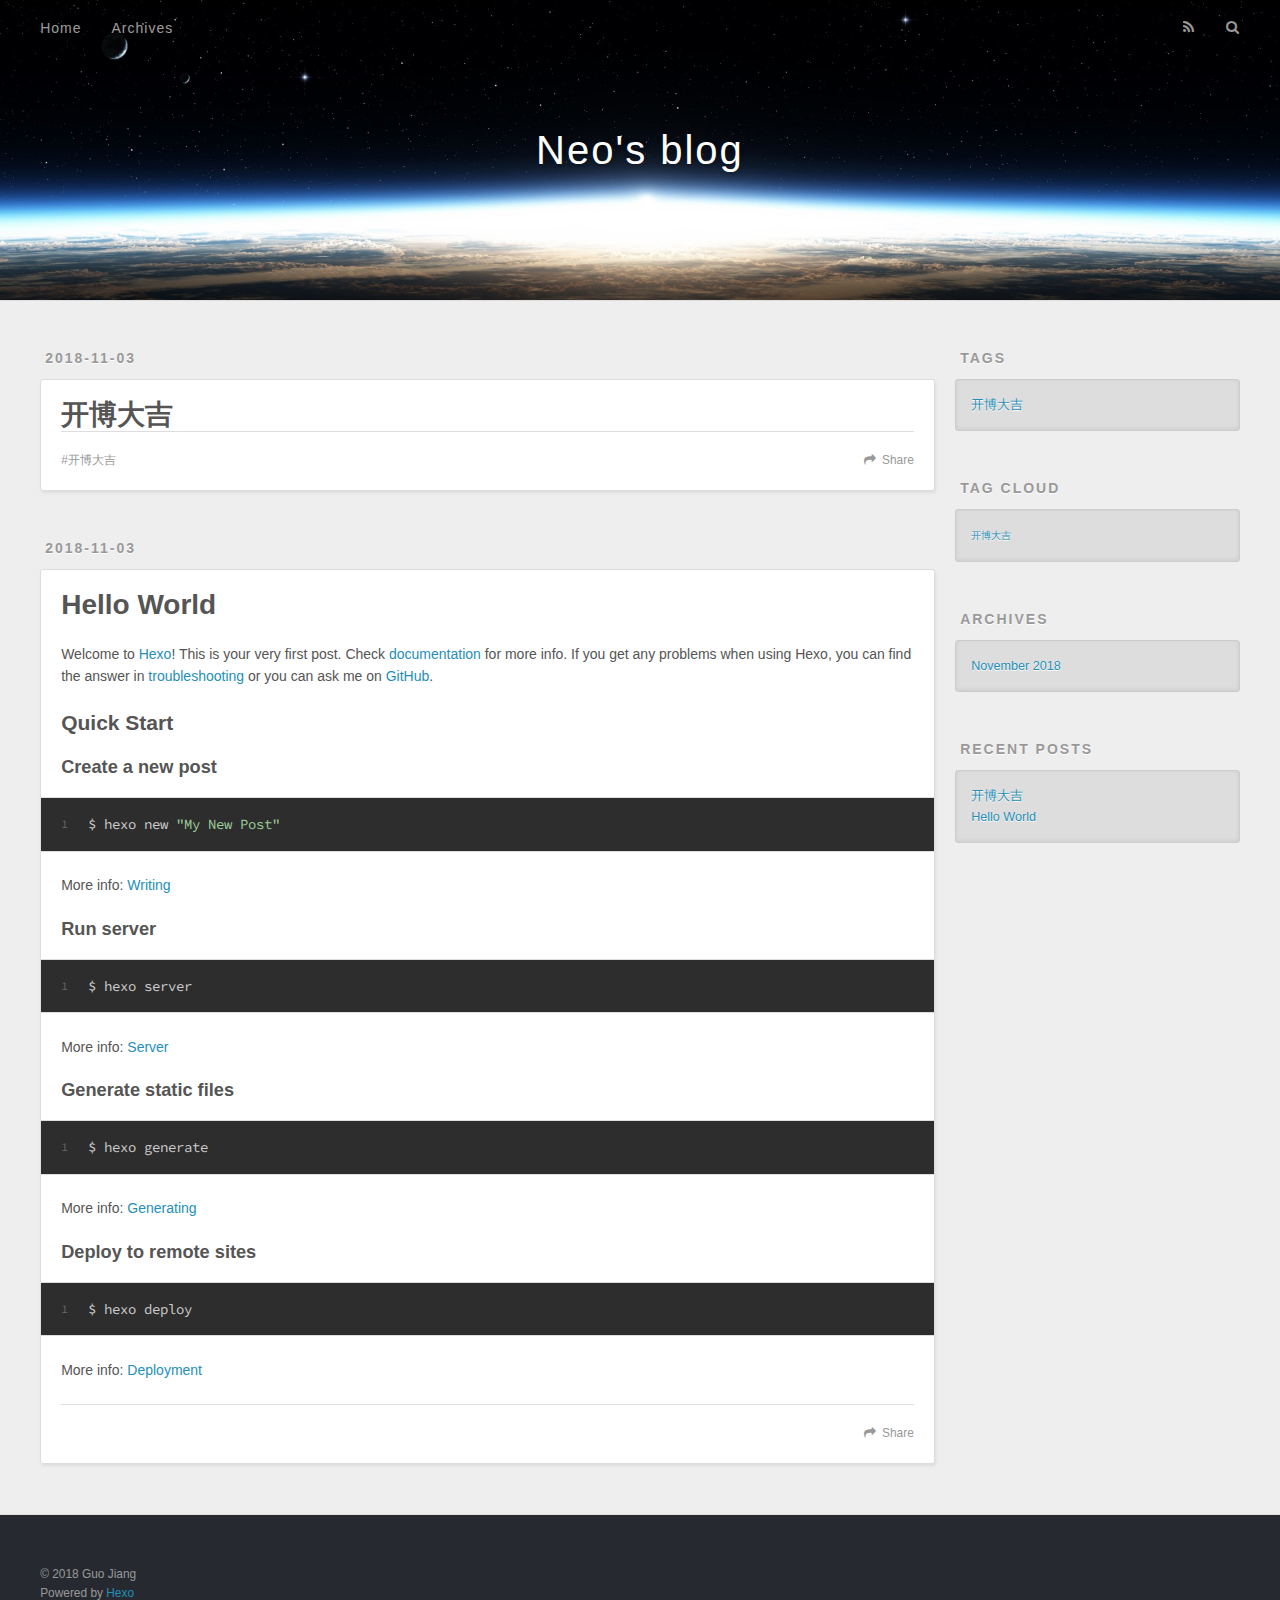
==== index.html @ f5deeed0 "Site updated: 2018-11-03 15:53:08" ====
<!DOCTYPE html>
<html>
<head><meta name="generator" content="Hexo 3.8.0">
  <meta charset="utf-8">
  

  
  <title>Neo&#39;s blog</title>
  <meta name="viewport" content="width=device-width, initial-scale=1, maximum-scale=1">
  <meta property="og:type" content="website">
<meta property="og:title" content="Neo&#39;s blog">
<meta property="og:url" content="http://yoursite.com/index.html">
<meta property="og:site_name" content="Neo&#39;s blog">
<meta property="og:locale" content="default">
<meta name="twitter:card" content="summary">
<meta name="twitter:title" content="Neo&#39;s blog">
  
    <link rel="alternate" href="/atom.xml" title="Neo&#39;s blog" type="application/atom+xml">
  
  
    <link rel="icon" href="/favicon.png">
  
  
    <link href="//fonts.googleapis.com/css?family=Source+Code+Pro" rel="stylesheet" type="text/css">
  
  <link rel="stylesheet" href="/css/style.css">
</head>
</html>
<body>
  <div id="container">
    <div id="wrap">
      <header id="header">
  <div id="banner"></div>
  <div id="header-outer" class="outer">
    <div id="header-title" class="inner">
      <h1 id="logo-wrap">
        <a href="/" id="logo">Neo&#39;s blog</a>
      </h1>
      
    </div>
    <div id="header-inner" class="inner">
      <nav id="main-nav">
        <a id="main-nav-toggle" class="nav-icon"></a>
        
          <a class="main-nav-link" href="/">Home</a>
        
          <a class="main-nav-link" href="/archives">Archives</a>
        
      </nav>
      <nav id="sub-nav">
        
          <a id="nav-rss-link" class="nav-icon" href="/atom.xml" title="RSS Feed"></a>
        
        <a id="nav-search-btn" class="nav-icon" title="Search"></a>
      </nav>
      <div id="search-form-wrap">
        <form action="//google.com/search" method="get" accept-charset="UTF-8" class="search-form"><input type="search" name="q" class="search-form-input" placeholder="Search"><button type="submit" class="search-form-submit">&#xF002;</button><input type="hidden" name="sitesearch" value="http://yoursite.com"></form>
      </div>
    </div>
  </div>
</header>
      <div class="outer">
        <section id="main">
  
    <article id="post-开博大吉" class="article article-type-post" itemscope="" itemprop="blogPost">
  <div class="article-meta">
    <a href="/2018/11/03/开博大吉/" class="article-date">
  <time datetime="2018-11-03T07:46:01.000Z" itemprop="datePublished">2018-11-03</time>
</a>
    
  </div>
  <div class="article-inner">
    
    
      <header class="article-header">
        
  
    <h1 itemprop="name">
      <a class="article-title" href="/2018/11/03/开博大吉/">开博大吉</a>
    </h1>
  

      </header>
    
    <div class="article-entry" itemprop="articleBody">
      
        
      
    </div>
    <footer class="article-footer">
      <a data-url="http://yoursite.com/2018/11/03/开博大吉/" data-id="cjo15hr7j0001esnno8ao5j97" class="article-share-link">Share</a>
      
      
  <ul class="article-tag-list"><li class="article-tag-list-item"><a class="article-tag-list-link" href="/tags/开博大吉/">开博大吉</a></li></ul>

    </footer>
  </div>
  
</article>


  
    <article id="post-hello-world" class="article article-type-post" itemscope="" itemprop="blogPost">
  <div class="article-meta">
    <a href="/2018/11/03/hello-world/" class="article-date">
  <time datetime="2018-11-03T07:38:07.482Z" itemprop="datePublished">2018-11-03</time>
</a>
    
  </div>
  <div class="article-inner">
    
    
      <header class="article-header">
        
  
    <h1 itemprop="name">
      <a class="article-title" href="/2018/11/03/hello-world/">Hello World</a>
    </h1>
  

      </header>
    
    <div class="article-entry" itemprop="articleBody">
      
        <p>Welcome to <a href="https://hexo.io/" target="_blank" rel="noopener">Hexo</a>! This is your very first post. Check <a href="https://hexo.io/docs/" target="_blank" rel="noopener">documentation</a> for more info. If you get any problems when using Hexo, you can find the answer in <a href="https://hexo.io/docs/troubleshooting.html" target="_blank" rel="noopener">troubleshooting</a> or you can ask me on <a href="https://github.com/hexojs/hexo/issues" target="_blank" rel="noopener">GitHub</a>.</p>
<h2 id="Quick-Start"><a href="#Quick-Start" class="headerlink" title="Quick Start"></a>Quick Start</h2><h3 id="Create-a-new-post"><a href="#Create-a-new-post" class="headerlink" title="Create a new post"></a>Create a new post</h3><figure class="highlight bash"><table><tr><td class="gutter"><pre><span class="line">1</span><br></pre></td><td class="code"><pre><span class="line">$ hexo new <span class="string">"My New Post"</span></span><br></pre></td></tr></table></figure>
<p>More info: <a href="https://hexo.io/docs/writing.html" target="_blank" rel="noopener">Writing</a></p>
<h3 id="Run-server"><a href="#Run-server" class="headerlink" title="Run server"></a>Run server</h3><figure class="highlight bash"><table><tr><td class="gutter"><pre><span class="line">1</span><br></pre></td><td class="code"><pre><span class="line">$ hexo server</span><br></pre></td></tr></table></figure>
<p>More info: <a href="https://hexo.io/docs/server.html" target="_blank" rel="noopener">Server</a></p>
<h3 id="Generate-static-files"><a href="#Generate-static-files" class="headerlink" title="Generate static files"></a>Generate static files</h3><figure class="highlight bash"><table><tr><td class="gutter"><pre><span class="line">1</span><br></pre></td><td class="code"><pre><span class="line">$ hexo generate</span><br></pre></td></tr></table></figure>
<p>More info: <a href="https://hexo.io/docs/generating.html" target="_blank" rel="noopener">Generating</a></p>
<h3 id="Deploy-to-remote-sites"><a href="#Deploy-to-remote-sites" class="headerlink" title="Deploy to remote sites"></a>Deploy to remote sites</h3><figure class="highlight bash"><table><tr><td class="gutter"><pre><span class="line">1</span><br></pre></td><td class="code"><pre><span class="line">$ hexo deploy</span><br></pre></td></tr></table></figure>
<p>More info: <a href="https://hexo.io/docs/deployment.html" target="_blank" rel="noopener">Deployment</a></p>

      
    </div>
    <footer class="article-footer">
      <a data-url="http://yoursite.com/2018/11/03/hello-world/" data-id="cjo15hr740000esnnyjgj2o85" class="article-share-link">Share</a>
      
      
    </footer>
  </div>
  
</article>


  


</section>
        
          <aside id="sidebar">
  
    

  
    
  <div class="widget-wrap">
    <h3 class="widget-title">Tags</h3>
    <div class="widget">
      <ul class="tag-list"><li class="tag-list-item"><a class="tag-list-link" href="/tags/开博大吉/">开博大吉</a></li></ul>
    </div>
  </div>


  
    
  <div class="widget-wrap">
    <h3 class="widget-title">Tag Cloud</h3>
    <div class="widget tagcloud">
      <a href="/tags/开博大吉/" style="font-size: 10px;">开博大吉</a>
    </div>
  </div>

  
    
  <div class="widget-wrap">
    <h3 class="widget-title">Archives</h3>
    <div class="widget">
      <ul class="archive-list"><li class="archive-list-item"><a class="archive-list-link" href="/archives/2018/11/">November 2018</a></li></ul>
    </div>
  </div>


  
    
  <div class="widget-wrap">
    <h3 class="widget-title">Recent Posts</h3>
    <div class="widget">
      <ul>
        
          <li>
            <a href="/2018/11/03/开博大吉/">开博大吉</a>
          </li>
        
          <li>
            <a href="/2018/11/03/hello-world/">Hello World</a>
          </li>
        
      </ul>
    </div>
  </div>

  
</aside>
        
      </div>
      <footer id="footer">
  
  <div class="outer">
    <div id="footer-info" class="inner">
      &copy; 2018 Guo Jiang<br>
      Powered by <a href="http://hexo.io/" target="_blank">Hexo</a>
    </div>
  </div>
</footer>
    </div>
    <nav id="mobile-nav">
  
    <a href="/" class="mobile-nav-link">Home</a>
  
    <a href="/archives" class="mobile-nav-link">Archives</a>
  
</nav>
    

<script src="//ajax.googleapis.com/ajax/libs/jquery/2.0.3/jquery.min.js"></script>


  <link rel="stylesheet" href="/fancybox/jquery.fancybox.css">
  <script src="/fancybox/jquery.fancybox.pack.js"></script>


<script src="/js/script.js"></script>



  </div>
</body>
</html>
---- css/style.css ----
body {
  width: 100%;
}
body:before,
body:after {
  content: "";
  display: table;
}
body:after {
  clear: both;
}
html,
body,
div,
span,
applet,
object,
iframe,
h1,
h2,
h3,
h4,
h5,
h6,
p,
blockquote,
pre,
a,
abbr,
acronym,
address,
big,
cite,
code,
del,
dfn,
em,
img,
ins,
kbd,
q,
s,
samp,
small,
strike,
strong,
sub,
sup,
tt,
var,
dl,
dt,
dd,
ol,
ul,
li,
fieldset,
form,
label,
legend,
table,
caption,
tbody,
tfoot,
thead,
tr,
th,
td {
  margin: 0;
  padding: 0;
  border: 0;
  outline: 0;
  font-weight: inherit;
  font-style: inherit;
  font-family: inherit;
  font-size: 100%;
  vertical-align: baseline;
}
body {
  line-height: 1;
  color: #000;
  background: #fff;
}
ol,
ul {
  list-style: none;
}
table {
  border-collapse: separate;
  border-spacing: 0;
  vertical-align: middle;
}
caption,
th,
td {
  text-align: left;
  font-weight: normal;
  vertical-align: middle;
}
a img {
  border: none;
}
input,
button {
  margin: 0;
  padding: 0;
}
input::-moz-focus-inner,
button::-moz-focus-inner {
  border: 0;
  padding: 0;
}
@font-face {
  font-family: FontAwesome;
  font-style: normal;
  font-weight: normal;
  src: url("fonts/fontawesome-webfont.eot?v=#4.0.3");
  src: url("fonts/fontawesome-webfont.eot?#iefix&v=#4.0.3") format("embedded-opentype"), url("fonts/fontawesome-webfont.woff?v=#4.0.3") format("woff"), url("fonts/fontawesome-webfont.ttf?v=#4.0.3") format("truetype"), url("fonts/fontawesome-webfont.svg#fontawesomeregular?v=#4.0.3") format("svg");
}
html,
body,
#container {
  height: 100%;
}
body {
  background: #eee;
  font: 14px -apple-system, BlinkMacSystemFont, "Segoe UI", "Roboto", "Oxygen", "Ubuntu", "Cantarell", "Fira Sans", "Droid Sans", "Helvetica Neue", sans-serif;
  -webkit-text-size-adjust: 100%;
}
.outer {
  max-width: 1220px;
  margin: 0 auto;
  padding: 0 20px;
}
.outer:before,
.outer:after {
  content: "";
  display: table;
}
.outer:after {
  clear: both;
}
.inner {
  display: inline;
  float: left;
  width: 98.33333333333333%;
  margin: 0 0.833333333333333%;
}
.left,
.alignleft {
  float: left;
}
.right,
.alignright {
  float: right;
}
.clear {
  clear: both;
}
#container {
  position: relative;
}
.mobile-nav-on {
  overflow: hidden;
}
#wrap {
  height: 100%;
  width: 100%;
  position: absolute;
  top: 0;
  left: 0;
  -webkit-transition: 0.2s ease-out;
  -moz-transition: 0.2s ease-out;
  -ms-transition: 0.2s ease-out;
  transition: 0.2s ease-out;
  z-index: 1;
  background: #eee;
}
.mobile-nav-on #wrap {
  left: 280px;
}
@media screen and (min-width: 768px) {
  #main {
    display: inline;
    float: left;
    width: 73.33333333333333%;
    margin: 0 0.833333333333333%;
  }
}
.article-date,
.article-category-link,
.archive-year,
.widget-title {
  text-decoration: none;
  text-transform: uppercase;
  letter-spacing: 2px;
  color: #999;
  margin-bottom: 1em;
  margin-left: 5px;
  line-height: 1em;
  text-shadow: 0 1px #fff;
  font-weight: bold;
}
.article-inner,
.archive-article-inner {
  background: #fff;
  -webkit-box-shadow: 1px 2px 3px #ddd;
  box-shadow: 1px 2px 3px #ddd;
  border: 1px solid #ddd;
  border-radius: 3px;
}
.article-entry h1,
.widget h1 {
  font-size: 2em;
}
.article-entry h2,
.widget h2 {
  font-size: 1.5em;
}
.article-entry h3,
.widget h3 {
  font-size: 1.3em;
}
.article-entry h4,
.widget h4 {
  font-size: 1.2em;
}
.article-entry h5,
.widget h5 {
  font-size: 1em;
}
.article-entry h6,
.widget h6 {
  font-size: 1em;
  color: #999;
}
.article-entry hr,
.widget hr {
  border: 1px dashed #ddd;
}
.article-entry strong,
.widget strong {
  font-weight: bold;
}
.article-entry em,
.widget em,
.article-entry cite,
.widget cite {
  font-style: italic;
}
.article-entry sup,
.widget sup,
.article-entry sub,
.widget sub {
  font-size: 0.75em;
  line-height: 0;
  position: relative;
  vertical-align: baseline;
}
.article-entry sup,
.widget sup {
  top: -0.5em;
}
.article-entry sub,
.widget sub {
  bottom: -0.2em;
}
.article-entry small,
.widget small {
  font-size: 0.85em;
}
.article-entry acronym,
.widget acronym,
.article-entry abbr,
.widget abbr {
  border-bottom: 1px dotted;
}
.article-entry ul,
.widget ul,
.article-entry ol,
.widget ol,
.article-entry dl,
.widget dl {
  margin: 0 20px;
  line-height: 1.6em;
}
.article-entry ul ul,
.widget ul ul,
.article-entry ol ul,
.widget ol ul,
.article-entry ul ol,
.widget ul ol,
.article-entry ol ol,
.widget ol ol {
  margin-top: 0;
  margin-bottom: 0;
}
.article-entry ul,
.widget ul {
  list-style: disc;
}
.article-entry ol,
.widget ol {
  list-style: decimal;
}
.article-entry dt,
.widget dt {
  font-weight: bold;
}
#header {
  height: 300px;
  position: relative;
  border-bottom: 1px solid #ddd;
}
#header:before,
#header:after {
  content: "";
  position: absolute;
  left: 0;
  right: 0;
  height: 40px;
}
#header:before {
  top: 0;
  background: -webkit-linear-gradient(rgba(0,0,0,0.2), transparent);
  background: -moz-linear-gradient(rgba(0,0,0,0.2), transparent);
  background: -ms-linear-gradient(rgba(0,0,0,0.2), transparent);
  background: linear-gradient(rgba(0,0,0,0.2), transparent);
}
#header:after {
  bottom: 0;
  background: -webkit-linear-gradient(transparent, rgba(0,0,0,0.2));
  background: -moz-linear-gradient(transparent, rgba(0,0,0,0.2));
  background: -ms-linear-gradient(transparent, rgba(0,0,0,0.2));
  background: linear-gradient(transparent, rgba(0,0,0,0.2));
}
#header-outer {
  height: 100%;
  position: relative;
}
#header-inner {
  position: relative;
  overflow: hidden;
}
#banner {
  position: absolute;
  top: 0;
  left: 0;
  width: 100%;
  height: 100%;
  background: url("images/banner.jpg") center #000;
  -webkit-background-size: cover;
  -moz-background-size: cover;
  background-size: cover;
  z-index: -1;
}
#header-title {
  text-align: center;
  height: 40px;
  position: absolute;
  top: 50%;
  left: 0;
  margin-top: -20px;
}
#logo,
#subtitle {
  text-decoration: none;
  color: #fff;
  font-weight: 300;
  text-shadow: 0 1px 4px rgba(0,0,0,0.3);
}
#logo {
  font-size: 40px;
  line-height: 40px;
  letter-spacing: 2px;
}
#subtitle {
  font-size: 16px;
  line-height: 16px;
  letter-spacing: 1px;
}
#subtitle-wrap {
  margin-top: 16px;
}
#main-nav {
  float: left;
  margin-left: -15px;
}
.nav-icon,
.main-nav-link {
  float: left;
  color: #fff;
  opacity: 0.6;
  text-decoration: none;
  text-shadow: 0 1px rgba(0,0,0,0.2);
  -webkit-transition: opacity 0.2s;
  -moz-transition: opacity 0.2s;
  -ms-transition: opacity 0.2s;
  transition: opacity 0.2s;
  display: block;
  padding: 20px 15px;
}
.nav-icon:hover,
.main-nav-link:hover {
  opacity: 1;
}
.nav-icon {
  font-family: FontAwesome;
  text-align: center;
  font-size: 14px;
  width: 14px;
  height: 14px;
  padding: 20px 15px;
  position: relative;
  cursor: pointer;
}
.main-nav-link {
  font-weight: 300;
  letter-spacing: 1px;
}
@media screen and (max-width: 479px) {
  .main-nav-link {
    display: none;
  }
}
#main-nav-toggle {
  display: none;
}
#main-nav-toggle:before {
  content: "\f0c9";
}
@media screen and (max-width: 479px) {
  #main-nav-toggle {
    display: block;
  }
}
#sub-nav {
  float: right;
  margin-right: -15px;
}
#nav-rss-link:before {
  content: "\f09e";
}
#nav-search-btn:before {
  content: "\f002";
}
#search-form-wrap {
  position: absolute;
  top: 15px;
  width: 150px;
  height: 30px;
  right: -150px;
  opacity: 0;
  -webkit-transition: 0.2s ease-out;
  -moz-transition: 0.2s ease-out;
  -ms-transition: 0.2s ease-out;
  transition: 0.2s ease-out;
}
#search-form-wrap.on {
  opacity: 1;
  right: 0;
}
@media screen and (max-width: 479px) {
  #search-form-wrap {
    width: 100%;
    right: -100%;
  }
}
.search-form {
  position: absolute;
  top: 0;
  left: 0;
  right: 0;
  background: #fff;
  padding: 5px 15px;
  border-radius: 15px;
  -webkit-box-shadow: 0 0 10px rgba(0,0,0,0.3);
  box-shadow: 0 0 10px rgba(0,0,0,0.3);
}
.search-form-input {
  border: none;
  background: none;
  color: #555;
  width: 100%;
  font: 13px -apple-system, BlinkMacSystemFont, "Segoe UI", "Roboto", "Oxygen", "Ubuntu", "Cantarell", "Fira Sans", "Droid Sans", "Helvetica Neue", sans-serif;
  outline: none;
}
.search-form-input::-webkit-search-results-decoration,
.search-form-input::-webkit-search-cancel-button {
  -webkit-appearance: none;
}
.search-form-submit {
  position: absolute;
  top: 50%;
  right: 10px;
  margin-top: -7px;
  font: 13px FontAwesome;
  border: none;
  background: none;
  color: #bbb;
  cursor: pointer;
}
.search-form-submit:hover,
.search-form-submit:focus {
  color: #777;
}
.article {
  margin: 50px 0;
}
.article-inner {
  overflow: hidden;
}
.article-meta:before,
.article-meta:after {
  content: "";
  display: table;
}
.article-meta:after {
  clear: both;
}
.article-date {
  float: left;
}
.article-category {
  float: left;
  line-height: 1em;
  color: #ccc;
  text-shadow: 0 1px #fff;
  margin-left: 8px;
}
.article-category:before {
  content: "\2022";
}
.article-category-link {
  margin: 0 12px 1em;
}
.article-header {
  padding: 20px 20px 0;
}
.article-title {
  text-decoration: none;
  font-size: 2em;
  font-weight: bold;
  color: #555;
  line-height: 1.1em;
  -webkit-transition: color 0.2s;
  -moz-transition: color 0.2s;
  -ms-transition: color 0.2s;
  transition: color 0.2s;
}
a.article-title:hover {
  color: #258fb8;
}
.article-entry {
  color: #555;
  padding: 0 20px;
}
.article-entry:before,
.article-entry:after {
  content: "";
  display: table;
}
.article-entry:after {
  clear: both;
}
.article-entry p,
.article-entry table {
  line-height: 1.6em;
  margin: 1.6em 0;
}
.article-entry h1,
.article-entry h2,
.article-entry h3,
.article-entry h4,
.article-entry h5,
.article-entry h6 {
  font-weight: bold;
}
.article-entry h1,
.article-entry h2,
.article-entry h3,
.article-entry h4,
.article-entry h5,
.article-entry h6 {
  line-height: 1.1em;
  margin: 1.1em 0;
}
.article-entry a {
  color: #258fb8;
  text-decoration: none;
}
.article-entry a:hover {
  text-decoration: underline;
}
.article-entry ul,
.article-entry ol,
.article-entry dl {
  margin-top: 1.6em;
  margin-bottom: 1.6em;
}
.article-entry img,
.article-entry video {
  max-width: 100%;
  height: auto;
  display: block;
  margin: auto;
}
.article-entry iframe {
  border: none;
}
.article-entry table {
  width: 100%;
  border-collapse: collapse;
  border-spacing: 0;
}
.article-entry th {
  font-weight: bold;
  border-bottom: 3px solid #ddd;
  padding-bottom: 0.5em;
}
.article-entry td {
  border-bottom: 1px solid #ddd;
  padding: 10px 0;
}
.article-entry blockquote {
  font-family: Georgia, "Times New Roman", serif;
  font-size: 1.4em;
  margin: 1.6em 20px;
  text-align: center;
}
.article-entry blockquote footer {
  font-size: 14px;
  margin: 1.6em 0;
  font-family: -apple-system, BlinkMacSystemFont, "Segoe UI", "Roboto", "Oxygen", "Ubuntu", "Cantarell", "Fira Sans", "Droid Sans", "Helvetica Neue", sans-serif;
}
.article-entry blockquote footer cite:before {
  content: "—";
  padding: 0 0.5em;
}
.article-entry .pullquote {
  text-align: left;
  width: 45%;
  margin: 0;
}
.article-entry .pullquote.left {
  margin-left: 0.5em;
  margin-right: 1em;
}
.article-entry .pullquote.right {
  margin-right: 0.5em;
  margin-left: 1em;
}
.article-entry .caption {
  color: #999;
  display: block;
  font-size: 0.9em;
  margin-top: 0.5em;
  position: relative;
  text-align: center;
}
.article-entry .video-container {
  position: relative;
  padding-top: 56.25%;
  height: 0;
  overflow: hidden;
}
.article-entry .video-container iframe,
.article-entry .video-container object,
.article-entry .video-container embed {
  position: absolute;
  top: 0;
  left: 0;
  width: 100%;
  height: 100%;
  margin-top: 0;
}
.article-more-link a {
  display: inline-block;
  line-height: 1em;
  padding: 6px 15px;
  border-radius: 15px;
  background: #eee;
  color: #999;
  text-shadow: 0 1px #fff;
  text-decoration: none;
}
.article-more-link a:hover {
  background: #258fb8;
  color: #fff;
  text-decoration: none;
  text-shadow: 0 1px #1e7293;
}
.article-footer {
  font-size: 0.85em;
  line-height: 1.6em;
  border-top: 1px solid #ddd;
  padding-top: 1.6em;
  margin: 0 20px 20px;
}
.article-footer:before,
.article-footer:after {
  content: "";
  display: table;
}
.article-footer:after {
  clear: both;
}
.article-footer a {
  color: #999;
  text-decoration: none;
}
.article-footer a:hover {
  color: #555;
}
.article-tag-list-item {
  float: left;
  margin-right: 10px;
}
.article-tag-list-link:before {
  content: "#";
}
.article-comment-link {
  float: right;
}
.article-comment-link:before {
  content: "\f075";
  font-family: FontAwesome;
  padding-right: 8px;
}
.article-share-link {
  cursor: pointer;
  float: right;
  margin-left: 20px;
}
.article-share-link:before {
  content: "\f064";
  font-family: FontAwesome;
  padding-right: 6px;
}
#article-nav {
  position: relative;
}
#article-nav:before,
#article-nav:after {
  content: "";
  display: table;
}
#article-nav:after {
  clear: both;
}
@media screen and (min-width: 768px) {
  #article-nav {
    margin: 50px 0;
  }
  #article-nav:before {
    width: 8px;
    height: 8px;
    position: absolute;
    top: 50%;
    left: 50%;
    margin-top: -4px;
    margin-left: -4px;
    content: "";
    border-radius: 50%;
    background: #ddd;
    -webkit-box-shadow: 0 1px 2px #fff;
    box-shadow: 0 1px 2px #fff;
  }
}
.article-nav-link-wrap {
  text-decoration: none;
  text-shadow: 0 1px #fff;
  color: #999;
  -webkit-box-sizing: border-box;
  -moz-box-sizing: border-box;
  box-sizing: border-box;
  margin-top: 50px;
  text-align: center;
  display: block;
}
.article-nav-link-wrap:hover {
  color: #555;
}
@media screen and (min-width: 768px) {
  .article-nav-link-wrap {
    width: 50%;
    margin-top: 0;
  }
}
@media screen and (min-width: 768px) {
  #article-nav-newer {
    float: left;
    text-align: right;
    padding-right: 20px;
  }
}
@media screen and (min-width: 768px) {
  #article-nav-older {
    float: right;
    text-align: left;
    padding-left: 20px;
  }
}
.article-nav-caption {
  text-transform: uppercase;
  letter-spacing: 2px;
  color: #ddd;
  line-height: 1em;
  font-weight: bold;
}
#article-nav-newer .article-nav-caption {
  margin-right: -2px;
}
.article-nav-title {
  font-size: 0.85em;
  line-height: 1.6em;
  margin-top: 0.5em;
}
.article-share-box {
  position: absolute;
  display: none;
  background: #fff;
  -webkit-box-shadow: 1px 2px 10px rgba(0,0,0,0.2);
  box-shadow: 1px 2px 10px rgba(0,0,0,0.2);
  border-radius: 3px;
  margin-left: -145px;
  overflow: hidden;
  z-index: 1;
}
.article-share-box.on {
  display: block;
}
.article-share-input {
  width: 100%;
  background: none;
  -webkit-box-sizing: border-box;
  -moz-box-sizing: border-box;
  box-sizing: border-box;
  font: 14px -apple-system, BlinkMacSystemFont, "Segoe UI", "Roboto", "Oxygen", "Ubuntu", "Cantarell", "Fira Sans", "Droid Sans", "Helvetica Neue", sans-serif;
  padding: 0 15px;
  color: #555;
  outline: none;
  border: 1px solid #ddd;
  border-radius: 3px 3px 0 0;
  height: 36px;
  line-height: 36px;
}
.article-share-links {
  background: #eee;
}
.article-share-links:before,
.article-share-links:after {
  content: "";
  display: table;
}
.article-share-links:after {
  clear: both;
}
.article-share-twitter,
.article-share-facebook,
.article-share-pinterest,
.article-share-google {
  width: 50px;
  height: 36px;
  display: block;
  float: left;
  position: relative;
  color: #999;
  text-shadow: 0 1px #fff;
}
.article-share-twitter:before,
.article-share-facebook:before,
.article-share-pinterest:before,
.article-share-google:before {
  font-size: 20px;
  font-family: FontAwesome;
  width: 20px;
  height: 20px;
  position: absolute;
  top: 50%;
  left: 50%;
  margin-top: -10px;
  margin-left: -10px;
  text-align: center;
}
.article-share-twitter:hover,
.article-share-facebook:hover,
.article-share-pinterest:hover,
.article-share-google:hover {
  color: #fff;
}
.article-share-twitter:before {
  content: "\f099";
}
.article-share-twitter:hover {
  background: #00aced;
  text-shadow: 0 1px #008abe;
}
.article-share-facebook:before {
  content: "\f09a";
}
.article-share-facebook:hover {
  background: #3b5998;
  text-shadow: 0 1px #2f477a;
}
.article-share-pinterest:before {
  content: "\f0d2";
}
.article-share-pinterest:hover {
  background: #cb2027;
  text-shadow: 0 1px #a21a1f;
}
.article-share-google:before {
  content: "\f0d5";
}
.article-share-google:hover {
  background: #dd4b39;
  text-shadow: 0 1px #be3221;
}
.article-gallery {
  background: #000;
  position: relative;
}
.article-gallery-photos {
  position: relative;
  overflow: hidden;
}
.article-gallery-img {
  display: none;
  max-width: 100%;
}
.article-gallery-img:first-child {
  display: block;
}
.article-gallery-img.loaded {
  position: absolute;
  display: block;
}
.article-gallery-img img {
  display: block;
  max-width: 100%;
  margin: 0 auto;
}
#comments {
  background: #fff;
  -webkit-box-shadow: 1px 2px 3px #ddd;
  box-shadow: 1px 2px 3px #ddd;
  padding: 20px;
  border: 1px solid #ddd;
  border-radius: 3px;
  margin: 50px 0;
}
#comments a {
  color: #258fb8;
}
.archives-wrap {
  margin: 50px 0;
}
.archives:before,
.archives:after {
  content: "";
  display: table;
}
.archives:after {
  clear: both;
}
.archive-year-wrap {
  margin-bottom: 1em;
}
.archives {
  -webkit-column-gap: 10px;
  -moz-column-gap: 10px;
  column-gap: 10px;
}
@media screen and (min-width: 480px) and (max-width: 767px) {
  .archives {
    -webkit-column-count: 2;
    -moz-column-count: 2;
    column-count: 2;
  }
}
@media screen and (min-width: 768px) {
  .archives {
    -webkit-column-count: 3;
    -moz-column-count: 3;
    column-count: 3;
  }
}
.archive-article {
  -webkit-column-break-inside: avoid;
  page-break-inside: avoid;
  overflow: hidden;
  break-inside: avoid-column;
}
.archive-article-inner {
  padding: 10px;
  margin-bottom: 15px;
}
.archive-article-title {
  text-decoration: none;
  font-weight: bold;
  color: #555;
  -webkit-transition: color 0.2s;
  -moz-transition: color 0.2s;
  -ms-transition: color 0.2s;
  transition: color 0.2s;
  line-height: 1.6em;
}
.archive-article-title:hover {
  color: #258fb8;
}
.archive-article-footer {
  margin-top: 1em;
}
.archive-article-date {
  color: #999;
  text-decoration: none;
  font-size: 0.85em;
  line-height: 1em;
  margin-bottom: 0.5em;
  display: block;
}
#page-nav {
  margin: 50px auto;
  background: #fff;
  -webkit-box-shadow: 1px 2px 3px #ddd;
  box-shadow: 1px 2px 3px #ddd;
  border: 1px solid #ddd;
  border-radius: 3px;
  text-align: center;
  color: #999;
  overflow: hidden;
}
#page-nav:before,
#page-nav:after {
  content: "";
  display: table;
}
#page-nav:after {
  clear: both;
}
#page-nav a,
#page-nav span {
  padding: 10px 20px;
  line-height: 1;
  height: 2ex;
}
#page-nav a {
  color: #999;
  text-decoration: none;
}
#page-nav a:hover {
  background: #999;
  color: #fff;
}
#page-nav .prev {
  float: left;
}
#page-nav .next {
  float: right;
}
#page-nav .page-number {
  display: inline-block;
}
@media screen and (max-width: 479px) {
  #page-nav .page-number {
    display: none;
  }
}
#page-nav .current {
  color: #555;
  font-weight: bold;
}
#page-nav .space {
  color: #ddd;
}
#footer {
  background: #262a30;
  padding: 50px 0;
  border-top: 1px solid #ddd;
  color: #999;
}
#footer a {
  color: #258fb8;
  text-decoration: none;
}
#footer a:hover {
  text-decoration: underline;
}
#footer-info {
  line-height: 1.6em;
  font-size: 0.85em;
}
.article-entry pre,
.article-entry .highlight {
  background: #2d2d2d;
  margin: 0 -20px;
  padding: 15px 20px;
  border-style: solid;
  border-color: #ddd;
  border-width: 1px 0;
  overflow: auto;
  color: #ccc;
  line-height: 22.400000000000002px;
}
.article-entry .highlight .gutter pre,
.article-entry .gist .gist-file .gist-data .line-numbers {
  color: #666;
  font-size: 0.85em;
}
.article-entry pre,
.article-entry code {
  font-family: "Source Code Pro", Consolas, Monaco, Menlo, Consolas, monospace;
}
.article-entry code {
  background: #eee;
  text-shadow: 0 1px #fff;
  padding: 0 0.3em;
}
.article-entry pre code {
  background: none;
  text-shadow: none;
  padding: 0;
}
.article-entry .highlight pre {
  border: none;
  margin: 0;
  padding: 0;
}
.article-entry .highlight table {
  margin: 0;
  width: auto;
}
.article-entry .highlight td {
  border: none;
  padding: 0;
}
.article-entry .highlight figcaption {
  font-size: 0.85em;
  color: #999;
  line-height: 1em;
  margin-bottom: 1em;
}
.article-entry .highlight figcaption:before,
.article-entry .highlight figcaption:after {
  content: "";
  display: table;
}
.article-entry .highlight figcaption:after {
  clear: both;
}
.article-entry .highlight figcaption a {
  float: right;
}
.article-entry .highlight .gutter pre {
  text-align: right;
  padding-right: 20px;
}
.article-entry .highlight .line {
  height: 22.400000000000002px;
}
.article-entry .highlight .line.marked {
  background: #515151;
}
.article-entry .gist {
  margin: 0 -20px;
  border-style: solid;
  border-color: #ddd;
  border-width: 1px 0;
  background: #2d2d2d;
  padding: 15px 20px 15px 0;
}
.article-entry .gist .gist-file {
  border: none;
  font-family: "Source Code Pro", Consolas, Monaco, Menlo, Consolas, monospace;
  margin: 0;
}
.article-entry .gist .gist-file .gist-data {
  background: none;
  border: none;
}
.article-entry .gist .gist-file .gist-data .line-numbers {
  background: none;
  border: none;
  padding: 0 20px 0 0;
}
.article-entry .gist .gist-file .gist-data .line-data {
  padding: 0 !important;
}
.article-entry .gist .gist-file .highlight {
  margin: 0;
  padding: 0;
  border: none;
}
.article-entry .gist .gist-file .gist-meta {
  background: #2d2d2d;
  color: #999;
  font: 0.85em -apple-system, BlinkMacSystemFont, "Segoe UI", "Roboto", "Oxygen", "Ubuntu", "Cantarell", "Fira Sans", "Droid Sans", "Helvetica Neue", sans-serif;
  text-shadow: 0 0;
  padding: 0;
  margin-top: 1em;
  margin-left: 20px;
}
.article-entry .gist .gist-file .gist-meta a {
  color: #258fb8;
  font-weight: normal;
}
.article-entry .gist .gist-file .gist-meta a:hover {
  text-decoration: underline;
}
pre .comment,
pre .title {
  color: #999;
}
pre .variable,
pre .attribute,
pre .tag,
pre .regexp,
pre .ruby .constant,
pre .xml .tag .title,
pre .xml .pi,
pre .xml .doctype,
pre .html .doctype,
pre .css .id,
pre .css .class,
pre .css .pseudo {
  color: #f2777a;
}
pre .number,
pre .preprocessor,
pre .built_in,
pre .literal,
pre .params,
pre .constant {
  color: #f99157;
}
pre .class,
pre .ruby .class .title,
pre .css .rules .attribute {
  color: #9c9;
}
pre .string,
pre .value,
pre .inheritance,
pre .header,
pre .ruby .symbol,
pre .xml .cdata {
  color: #9c9;
}
pre .css .hexcolor {
  color: #6cc;
}
pre .function,
pre .python .decorator,
pre .python .title,
pre .ruby .function .title,
pre .ruby .title .keyword,
pre .perl .sub,
pre .javascript .title,
pre .coffeescript .title {
  color: #69c;
}
pre .keyword,
pre .javascript .function {
  color: #c9c;
}
@media screen and (max-width: 479px) {
  #mobile-nav {
    position: absolute;
    top: 0;
    left: 0;
    width: 280px;
    height: 100%;
    background: #191919;
    border-right: 1px solid #fff;
  }
}
@media screen and (max-width: 479px) {
  .mobile-nav-link {
    display: block;
    color: #999;
    text-decoration: none;
    padding: 15px 20px;
    font-weight: bold;
  }
  .mobile-nav-link:hover {
    color: #fff;
  }
}
@media screen and (min-width: 768px) {
  #sidebar {
    display: inline;
    float: left;
    width: 23.333333333333332%;
    margin: 0 0.833333333333333%;
  }
}
.widget-wrap {
  margin: 50px 0;
}
.widget {
  color: #777;
  text-shadow: 0 1px #fff;
  background: #ddd;
  -webkit-box-shadow: 0 -1px 4px #ccc inset;
  box-shadow: 0 -1px 4px #ccc inset;
  border: 1px solid #ccc;
  padding: 15px;
  border-radius: 3px;
}
.widget a {
  color: #258fb8;
  text-decoration: none;
}
.widget a:hover {
  text-decoration: underline;
}
.widget ul ul,
.widget ol ul,
.widget dl ul,
.widget ul ol,
.widget ol ol,
.widget dl ol,
.widget ul dl,
.widget ol dl,
.widget dl dl {
  margin-left: 15px;
  list-style: disc;
}
.widget {
  line-height: 1.6em;
  word-wrap: break-word;
  font-size: 0.9em;
}
.widget ul,
.widget ol {
  list-style: none;
  margin: 0;
}
.widget ul ul,
.widget ol ul,
.widget ul ol,
.widget ol ol {
  margin: 0 20px;
}
.widget ul ul,
.widget ol ul {
  list-style: disc;
}
.widget ul ol,
.widget ol ol {
  list-style: decimal;
}
.category-list-count,
.tag-list-count,
.archive-list-count {
  padding-left: 5px;
  color: #999;
  font-size: 0.85em;
}
.category-list-count:before,
.tag-list-count:before,
.archive-list-count:before {
  content: "(";
}
.category-list-count:after,
.tag-list-count:after,
.archive-list-count:after {
  content: ")";
}
.tagcloud a {
  margin-right: 5px;
  display: inline-block;
}
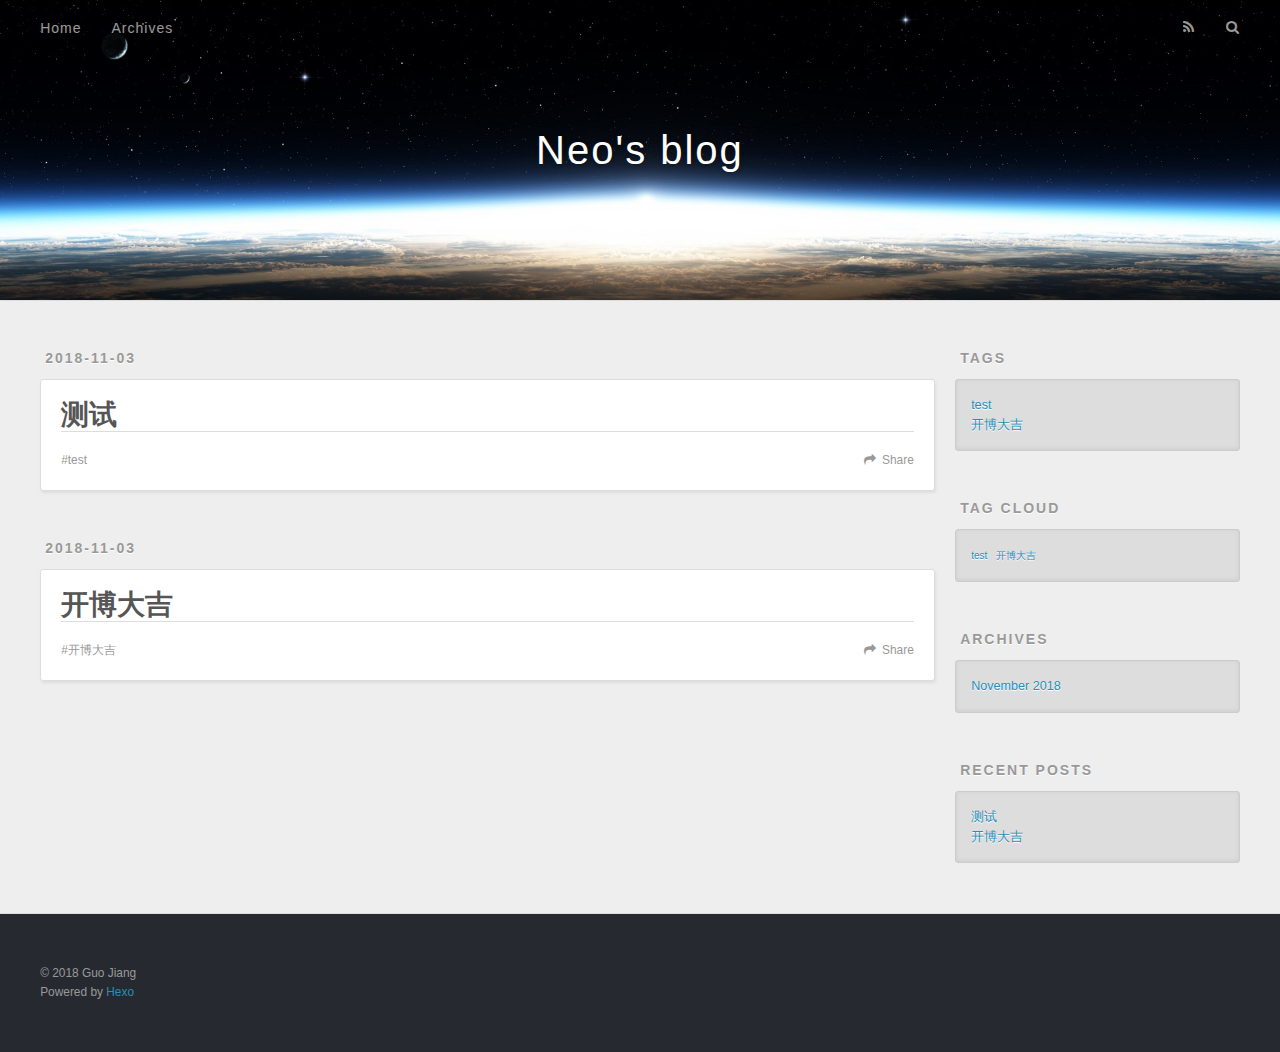
==== commit b125cb05: "Site updated: 2018-11-03 16:02:38" ====
--- a/index.html
+++ b/index.html
@@ -62,6 +62,44 @@
       <div class="outer">
         <section id="main">
   
+    <article id="post-第二篇博客" class="article article-type-post" itemscope="" itemprop="blogPost">
+  <div class="article-meta">
+    <a href="/2018/11/03/第二篇博客/" class="article-date">
+  <time datetime="2018-11-03T07:56:50.000Z" itemprop="datePublished">2018-11-03</time>
+</a>
+    
+  </div>
+  <div class="article-inner">
+    
+    
+      <header class="article-header">
+        
+  
+    <h1 itemprop="name">
+      <a class="article-title" href="/2018/11/03/第二篇博客/">测试</a>
+    </h1>
+  
+
+      </header>
+    
+    <div class="article-entry" itemprop="articleBody">
+      
+        
+      
+    </div>
+    <footer class="article-footer">
+      <a data-url="http://yoursite.com/2018/11/03/第二篇博客/" data-id="cjo15todu00015gnn3yo14jk4" class="article-share-link">Share</a>
+      
+      
+  <ul class="article-tag-list"><li class="article-tag-list-item"><a class="article-tag-list-link" href="/tags/test/">test</a></li></ul>
+
+    </footer>
+  </div>
+  
+</article>
+
+
+  
     <article id="post-开博大吉" class="article article-type-post" itemscope="" itemprop="blogPost">
   <div class="article-meta">
     <a href="/2018/11/03/开博大吉/" class="article-date">
@@ -88,56 +126,11 @@
       
     </div>
     <footer class="article-footer">
-      <a data-url="http://yoursite.com/2018/11/03/开博大吉/" data-id="cjo15hr7j0001esnno8ao5j97" class="article-share-link">Share</a>
+      <a data-url="http://yoursite.com/2018/11/03/开博大吉/" data-id="cjo15todh00005gnn10d7hu27" class="article-share-link">Share</a>
       
       
   <ul class="article-tag-list"><li class="article-tag-list-item"><a class="article-tag-list-link" href="/tags/开博大吉/">开博大吉</a></li></ul>
 
-    </footer>
-  </div>
-  
-</article>
-
-
-  
-    <article id="post-hello-world" class="article article-type-post" itemscope="" itemprop="blogPost">
-  <div class="article-meta">
-    <a href="/2018/11/03/hello-world/" class="article-date">
-  <time datetime="2018-11-03T07:38:07.482Z" itemprop="datePublished">2018-11-03</time>
-</a>
-    
-  </div>
-  <div class="article-inner">
-    
-    
-      <header class="article-header">
-        
-  
-    <h1 itemprop="name">
-      <a class="article-title" href="/2018/11/03/hello-world/">Hello World</a>
-    </h1>
-  
-
-      </header>
-    
-    <div class="article-entry" itemprop="articleBody">
-      
-        <p>Welcome to <a href="https://hexo.io/" target="_blank" rel="noopener">Hexo</a>! This is your very first post. Check <a href="https://hexo.io/docs/" target="_blank" rel="noopener">documentation</a> for more info. If you get any problems when using Hexo, you can find the answer in <a href="https://hexo.io/docs/troubleshooting.html" target="_blank" rel="noopener">troubleshooting</a> or you can ask me on <a href="https://github.com/hexojs/hexo/issues" target="_blank" rel="noopener">GitHub</a>.</p>
-<h2 id="Quick-Start"><a href="#Quick-Start" class="headerlink" title="Quick Start"></a>Quick Start</h2><h3 id="Create-a-new-post"><a href="#Create-a-new-post" class="headerlink" title="Create a new post"></a>Create a new post</h3><figure class="highlight bash"><table><tr><td class="gutter"><pre><span class="line">1</span><br></pre></td><td class="code"><pre><span class="line">$ hexo new <span class="string">"My New Post"</span></span><br></pre></td></tr></table></figure>
-<p>More info: <a href="https://hexo.io/docs/writing.html" target="_blank" rel="noopener">Writing</a></p>
-<h3 id="Run-server"><a href="#Run-server" class="headerlink" title="Run server"></a>Run server</h3><figure class="highlight bash"><table><tr><td class="gutter"><pre><span class="line">1</span><br></pre></td><td class="code"><pre><span class="line">$ hexo server</span><br></pre></td></tr></table></figure>
-<p>More info: <a href="https://hexo.io/docs/server.html" target="_blank" rel="noopener">Server</a></p>
-<h3 id="Generate-static-files"><a href="#Generate-static-files" class="headerlink" title="Generate static files"></a>Generate static files</h3><figure class="highlight bash"><table><tr><td class="gutter"><pre><span class="line">1</span><br></pre></td><td class="code"><pre><span class="line">$ hexo generate</span><br></pre></td></tr></table></figure>
-<p>More info: <a href="https://hexo.io/docs/generating.html" target="_blank" rel="noopener">Generating</a></p>
-<h3 id="Deploy-to-remote-sites"><a href="#Deploy-to-remote-sites" class="headerlink" title="Deploy to remote sites"></a>Deploy to remote sites</h3><figure class="highlight bash"><table><tr><td class="gutter"><pre><span class="line">1</span><br></pre></td><td class="code"><pre><span class="line">$ hexo deploy</span><br></pre></td></tr></table></figure>
-<p>More info: <a href="https://hexo.io/docs/deployment.html" target="_blank" rel="noopener">Deployment</a></p>
-
-      
-    </div>
-    <footer class="article-footer">
-      <a data-url="http://yoursite.com/2018/11/03/hello-world/" data-id="cjo15hr740000esnnyjgj2o85" class="article-share-link">Share</a>
-      
-      
     </footer>
   </div>
   
@@ -158,7 +151,7 @@
   <div class="widget-wrap">
     <h3 class="widget-title">Tags</h3>
     <div class="widget">
-      <ul class="tag-list"><li class="tag-list-item"><a class="tag-list-link" href="/tags/开博大吉/">开博大吉</a></li></ul>
+      <ul class="tag-list"><li class="tag-list-item"><a class="tag-list-link" href="/tags/test/">test</a></li><li class="tag-list-item"><a class="tag-list-link" href="/tags/开博大吉/">开博大吉</a></li></ul>
     </div>
   </div>
 
@@ -168,7 +161,7 @@
   <div class="widget-wrap">
     <h3 class="widget-title">Tag Cloud</h3>
     <div class="widget tagcloud">
-      <a href="/tags/开博大吉/" style="font-size: 10px;">开博大吉</a>
+      <a href="/tags/test/" style="font-size: 10px;">test</a> <a href="/tags/开博大吉/" style="font-size: 10px;">开博大吉</a>
     </div>
   </div>
 
@@ -190,11 +183,11 @@
       <ul>
         
           <li>
+            <a href="/2018/11/03/第二篇博客/">测试</a>
+          </li>
+        
+          <li>
             <a href="/2018/11/03/开博大吉/">开博大吉</a>
-          </li>
-        
-          <li>
-            <a href="/2018/11/03/hello-world/">Hello World</a>
           </li>
         
       </ul>
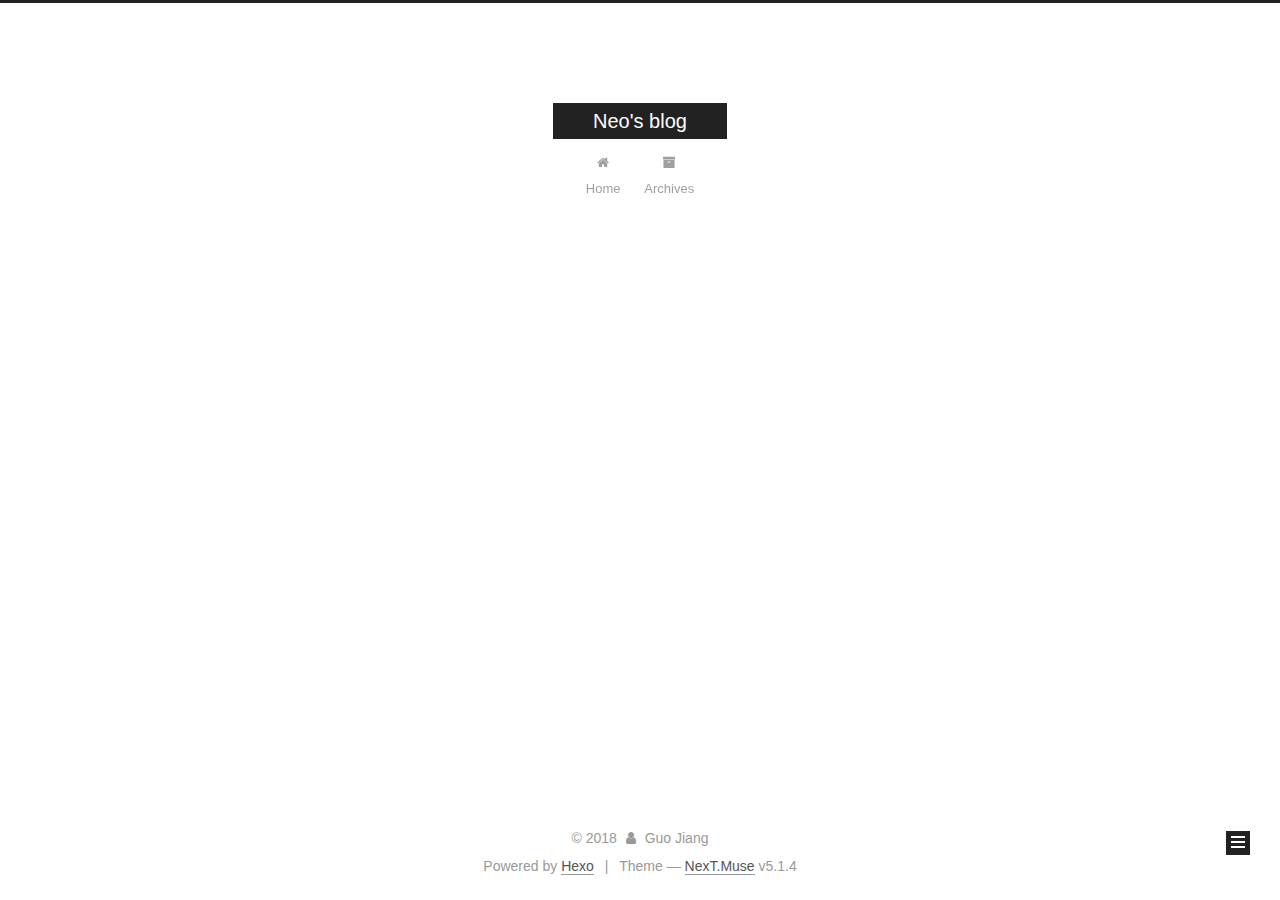
==== commit 5ee87150: "Site updated: 2018-11-03 22:25:05" ====
--- a/index.html
+++ b/index.html
@@ -1,233 +1,735 @@
 <!DOCTYPE html>
-<html>
+
+
+
+  
+
+
+<html class="theme-next muse use-motion" lang="">
 <head><meta name="generator" content="Hexo 3.8.0">
-  <meta charset="utf-8">
-  
-
-  
-  <title>Neo&#39;s blog</title>
-  <meta name="viewport" content="width=device-width, initial-scale=1, maximum-scale=1">
-  <meta property="og:type" content="website">
+  <meta charset="UTF-8">
+<meta http-equiv="X-UA-Compatible" content="IE=edge">
+<meta name="viewport" content="width=device-width, initial-scale=1, maximum-scale=1">
+<meta name="theme-color" content="#222">
+
+
+
+
+
+
+
+
+
+<meta http-equiv="Cache-Control" content="no-transform">
+<meta http-equiv="Cache-Control" content="no-siteapp">
+
+
+
+
+
+
+
+
+
+
+
+
+
+
+
+
+  
+  
+  <link href="/lib/fancybox/source/jquery.fancybox.css?v=2.1.5" rel="stylesheet" type="text/css">
+
+
+
+
+
+
+
+<link href="/lib/font-awesome/css/font-awesome.min.css?v=4.6.2" rel="stylesheet" type="text/css">
+
+<link href="/css/main.css?v=5.1.4" rel="stylesheet" type="text/css">
+
+
+  <link rel="apple-touch-icon" sizes="180x180" href="/images/apple-touch-icon-next.png?v=5.1.4">
+
+
+  <link rel="icon" type="image/png" sizes="32x32" href="/images/favicon-32x32-next.png?v=5.1.4">
+
+
+  <link rel="icon" type="image/png" sizes="16x16" href="/images/favicon-16x16-next.png?v=5.1.4">
+
+
+  <link rel="mask-icon" href="/images/logo.svg?v=5.1.4" color="#222">
+
+
+
+
+
+  <meta name="keywords" content="Hexo, NexT">
+
+
+
+
+
+
+
+
+
+
+<meta property="og:type" content="website">
 <meta property="og:title" content="Neo&#39;s blog">
 <meta property="og:url" content="http://yoursite.com/index.html">
 <meta property="og:site_name" content="Neo&#39;s blog">
 <meta property="og:locale" content="default">
 <meta name="twitter:card" content="summary">
 <meta name="twitter:title" content="Neo&#39;s blog">
-  
-    <link rel="alternate" href="/atom.xml" title="Neo&#39;s blog" type="application/atom+xml">
-  
-  
-    <link rel="icon" href="/favicon.png">
-  
-  
-    <link href="//fonts.googleapis.com/css?family=Source+Code+Pro" rel="stylesheet" type="text/css">
-  
-  <link rel="stylesheet" href="/css/style.css">
+
+
+
+<script type="text/javascript" id="hexo.configurations">
+  var NexT = window.NexT || {};
+  var CONFIG = {
+    root: '/',
+    scheme: 'Muse',
+    version: '5.1.4',
+    sidebar: {"position":"left","display":"post","offset":12,"b2t":false,"scrollpercent":false,"onmobile":false},
+    fancybox: true,
+    tabs: true,
+    motion: {"enable":true,"async":false,"transition":{"post_block":"fadeIn","post_header":"slideDownIn","post_body":"slideDownIn","coll_header":"slideLeftIn","sidebar":"slideUpIn"}},
+    duoshuo: {
+      userId: '0',
+      author: 'Author'
+    },
+    algolia: {
+      applicationID: '',
+      apiKey: '',
+      indexName: '',
+      hits: {"per_page":10},
+      labels: {"input_placeholder":"Search for Posts","hits_empty":"We didn't find any results for the search: ${query}","hits_stats":"${hits} results found in ${time} ms"}
+    }
+  };
+</script>
+
+
+
+  <link rel="canonical" href="http://yoursite.com/">
+
+
+
+
+
+  <title>Neo's blog</title>
+  
+
+
+
+
+
+
+
+
 </head>
-</html>
-<body>
-  <div id="container">
-    <div id="wrap">
-      <header id="header">
-  <div id="banner"></div>
-  <div id="header-outer" class="outer">
-    <div id="header-title" class="inner">
-      <h1 id="logo-wrap">
-        <a href="/" id="logo">Neo&#39;s blog</a>
-      </h1>
-      
+
+<body itemscope="" itemtype="http://schema.org/WebPage" lang="default">
+
+  
+  
+    
+  
+
+  <div class="container sidebar-position-left 
+  page-home">
+    <div class="headband"></div>
+
+    <header id="header" class="header" itemscope="" itemtype="http://schema.org/WPHeader">
+      <div class="header-inner"><div class="site-brand-wrapper">
+  <div class="site-meta ">
+    
+
+    <div class="custom-logo-site-title">
+      <a href="/" class="brand" rel="start">
+        <span class="logo-line-before"><i></i></span>
+        <span class="site-title">Neo's blog</span>
+        <span class="logo-line-after"><i></i></span>
+      </a>
     </div>
-    <div id="header-inner" class="inner">
-      <nav id="main-nav">
-        <a id="main-nav-toggle" class="nav-icon"></a>
-        
-          <a class="main-nav-link" href="/">Home</a>
-        
-          <a class="main-nav-link" href="/archives">Archives</a>
-        
-      </nav>
-      <nav id="sub-nav">
-        
-          <a id="nav-rss-link" class="nav-icon" href="/atom.xml" title="RSS Feed"></a>
-        
-        <a id="nav-search-btn" class="nav-icon" title="Search"></a>
-      </nav>
-      <div id="search-form-wrap">
-        <form action="//google.com/search" method="get" accept-charset="UTF-8" class="search-form"><input type="search" name="q" class="search-form-input" placeholder="Search"><button type="submit" class="search-form-submit">&#xF002;</button><input type="hidden" name="sitesearch" value="http://yoursite.com"></form>
-      </div>
+      
+        <p class="site-subtitle"></p>
+      
+  </div>
+
+  <div class="site-nav-toggle">
+    <button>
+      <span class="btn-bar"></span>
+      <span class="btn-bar"></span>
+      <span class="btn-bar"></span>
+    </button>
+  </div>
+</div>
+
+<nav class="site-nav">
+  
+
+  
+    <ul id="menu" class="menu">
+      
+        
+        <li class="menu-item menu-item-home">
+          <a href="/" rel="section">
+            
+              <i class="menu-item-icon fa fa-fw fa-home"></i> <br>
+            
+            Home
+          </a>
+        </li>
+      
+        
+        <li class="menu-item menu-item-archives">
+          <a href="/archives/" rel="section">
+            
+              <i class="menu-item-icon fa fa-fw fa-archive"></i> <br>
+            
+            Archives
+          </a>
+        </li>
+      
+
+      
+    </ul>
+  
+
+  
+</nav>
+
+
+
+ </div>
+    </header>
+
+    <main id="main" class="main">
+      <div class="main-inner">
+        <div class="content-wrap">
+          <div id="content" class="content">
+            
+  <section id="posts" class="posts-expand">
+    
+      
+
+  
+
+  
+  
+  
+
+  <article class="post post-type-normal" itemscope="" itemtype="http://schema.org/Article">
+  
+  
+  
+  <div class="post-block">
+    <link itemprop="mainEntityOfPage" href="http://yoursite.com/2018/11/03/第二篇博客/">
+
+    <span hidden itemprop="author" itemscope="" itemtype="http://schema.org/Person">
+      <meta itemprop="name" content="Guo Jiang">
+      <meta itemprop="description" content="">
+      <meta itemprop="image" content="/images/avatar.gif">
+    </span>
+
+    <span hidden itemprop="publisher" itemscope="" itemtype="http://schema.org/Organization">
+      <meta itemprop="name" content="Neo's blog">
+    </span>
+
+    
+      <header class="post-header">
+
+        
+        
+          <h1 class="post-title" itemprop="name headline">
+                
+                <a class="post-title-link" href="/2018/11/03/第二篇博客/" itemprop="url">测试</a></h1>
+        
+
+        <div class="post-meta">
+          <span class="post-time">
+            
+              <span class="post-meta-item-icon">
+                <i class="fa fa-calendar-o"></i>
+              </span>
+              
+                <span class="post-meta-item-text">Posted on</span>
+              
+              <time title="Post created" itemprop="dateCreated datePublished" datetime="2018-11-03T15:56:50+08:00">
+                2018-11-03
+              </time>
+            
+
+            
+
+            
+          </span>
+
+          
+
+          
+            
+          
+
+          
+          
+
+          
+
+          
+
+          
+
+        </div>
+      </header>
+    
+
+    
+    
+    
+    <div class="post-body" itemprop="articleBody">
+
+      
+      
+
+      
+        
+          
+            
+          
+        
+      
+    </div>
+    
+    
+    
+
+    
+
+    
+
+    
+
+    <footer class="post-footer">
+      
+
+      
+
+      
+
+      
+      
+        <div class="post-eof"></div>
+      
+    </footer>
+  </div>
+  
+  
+  
+  </article>
+
+
+    
+      
+
+  
+
+  
+  
+  
+
+  <article class="post post-type-normal" itemscope="" itemtype="http://schema.org/Article">
+  
+  
+  
+  <div class="post-block">
+    <link itemprop="mainEntityOfPage" href="http://yoursite.com/2018/11/03/开博大吉/">
+
+    <span hidden itemprop="author" itemscope="" itemtype="http://schema.org/Person">
+      <meta itemprop="name" content="Guo Jiang">
+      <meta itemprop="description" content="">
+      <meta itemprop="image" content="/images/avatar.gif">
+    </span>
+
+    <span hidden itemprop="publisher" itemscope="" itemtype="http://schema.org/Organization">
+      <meta itemprop="name" content="Neo's blog">
+    </span>
+
+    
+      <header class="post-header">
+
+        
+        
+          <h1 class="post-title" itemprop="name headline">
+                
+                <a class="post-title-link" href="/2018/11/03/开博大吉/" itemprop="url">开博大吉</a></h1>
+        
+
+        <div class="post-meta">
+          <span class="post-time">
+            
+              <span class="post-meta-item-icon">
+                <i class="fa fa-calendar-o"></i>
+              </span>
+              
+                <span class="post-meta-item-text">Posted on</span>
+              
+              <time title="Post created" itemprop="dateCreated datePublished" datetime="2018-11-03T15:46:01+08:00">
+                2018-11-03
+              </time>
+            
+
+            
+
+            
+          </span>
+
+          
+
+          
+            
+          
+
+          
+          
+
+          
+
+          
+
+          
+
+        </div>
+      </header>
+    
+
+    
+    
+    
+    <div class="post-body" itemprop="articleBody">
+
+      
+      
+
+      
+        
+          
+            
+          
+        
+      
+    </div>
+    
+    
+    
+
+    
+
+    
+
+    
+
+    <footer class="post-footer">
+      
+
+      
+
+      
+
+      
+      
+        <div class="post-eof"></div>
+      
+    </footer>
+  </div>
+  
+  
+  
+  </article>
+
+
+    
+  </section>
+
+  
+
+
+          </div>
+          
+
+
+          
+
+        </div>
+        
+          
+  
+  <div class="sidebar-toggle">
+    <div class="sidebar-toggle-line-wrap">
+      <span class="sidebar-toggle-line sidebar-toggle-line-first"></span>
+      <span class="sidebar-toggle-line sidebar-toggle-line-middle"></span>
+      <span class="sidebar-toggle-line sidebar-toggle-line-last"></span>
     </div>
   </div>
-</header>
-      <div class="outer">
-        <section id="main">
-  
-    <article id="post-第二篇博客" class="article article-type-post" itemscope="" itemprop="blogPost">
-  <div class="article-meta">
-    <a href="/2018/11/03/第二篇博客/" class="article-date">
-  <time datetime="2018-11-03T07:56:50.000Z" itemprop="datePublished">2018-11-03</time>
-</a>
-    
+
+  <aside id="sidebar" class="sidebar">
+    
+    <div class="sidebar-inner">
+
+      
+
+      
+
+      <section class="site-overview-wrap sidebar-panel sidebar-panel-active">
+        <div class="site-overview">
+          <div class="site-author motion-element" itemprop="author" itemscope="" itemtype="http://schema.org/Person">
+            
+              <p class="site-author-name" itemprop="name">Guo Jiang</p>
+              <p class="site-description motion-element" itemprop="description"></p>
+          </div>
+
+          <nav class="site-state motion-element">
+
+            
+              <div class="site-state-item site-state-posts">
+              
+                <a href="/archives/">
+              
+                  <span class="site-state-item-count">2</span>
+                  <span class="site-state-item-name">posts</span>
+                </a>
+              </div>
+            
+
+            
+
+            
+              
+              
+              <div class="site-state-item site-state-tags">
+                
+                  <span class="site-state-item-count">2</span>
+                  <span class="site-state-item-name">tags</span>
+                
+              </div>
+            
+
+          </nav>
+
+          
+
+          
+
+          
+          
+
+          
+          
+
+          
+
+        </div>
+      </section>
+
+      
+
+      
+
+    </div>
+  </aside>
+
+
+        
+      </div>
+    </main>
+
+    <footer id="footer" class="footer">
+      <div class="footer-inner">
+        <div class="copyright">&copy; <span itemprop="copyrightYear">2018</span>
+  <span class="with-love">
+    <i class="fa fa-user"></i>
+  </span>
+  <span class="author" itemprop="copyrightHolder">Guo Jiang</span>
+
+  
+</div>
+
+
+  <div class="powered-by">Powered by <a class="theme-link" target="_blank" href="https://hexo.io">Hexo</a></div>
+
+
+
+  <span class="post-meta-divider">|</span>
+
+
+
+  <div class="theme-info">Theme &mdash; <a class="theme-link" target="_blank" href="https://github.com/iissnan/hexo-theme-next">NexT.Muse</a> v5.1.4</div>
+
+
+
+
+        
+
+
+
+
+
+
+
+        
+      </div>
+    </footer>
+
+    
+      <div class="back-to-top">
+        <i class="fa fa-arrow-up"></i>
+        
+      </div>
+    
+
+    
+
   </div>
-  <div class="article-inner">
-    
-    
-      <header class="article-header">
-        
-  
-    <h1 itemprop="name">
-      <a class="article-title" href="/2018/11/03/第二篇博客/">测试</a>
-    </h1>
-  
-
-      </header>
-    
-    <div class="article-entry" itemprop="articleBody">
-      
-        
-      
-    </div>
-    <footer class="article-footer">
-      <a data-url="http://yoursite.com/2018/11/03/第二篇博客/" data-id="cjo15todu00015gnn3yo14jk4" class="article-share-link">Share</a>
-      
-      
-  <ul class="article-tag-list"><li class="article-tag-list-item"><a class="article-tag-list-link" href="/tags/test/">test</a></li></ul>
-
-    </footer>
-  </div>
-  
-</article>
-
-
-  
-    <article id="post-开博大吉" class="article article-type-post" itemscope="" itemprop="blogPost">
-  <div class="article-meta">
-    <a href="/2018/11/03/开博大吉/" class="article-date">
-  <time datetime="2018-11-03T07:46:01.000Z" itemprop="datePublished">2018-11-03</time>
-</a>
-    
-  </div>
-  <div class="article-inner">
-    
-    
-      <header class="article-header">
-        
-  
-    <h1 itemprop="name">
-      <a class="article-title" href="/2018/11/03/开博大吉/">开博大吉</a>
-    </h1>
-  
-
-      </header>
-    
-    <div class="article-entry" itemprop="articleBody">
-      
-        
-      
-    </div>
-    <footer class="article-footer">
-      <a data-url="http://yoursite.com/2018/11/03/开博大吉/" data-id="cjo15todh00005gnn10d7hu27" class="article-share-link">Share</a>
-      
-      
-  <ul class="article-tag-list"><li class="article-tag-list-item"><a class="article-tag-list-link" href="/tags/开博大吉/">开博大吉</a></li></ul>
-
-    </footer>
-  </div>
-  
-</article>
-
-
-  
-
-
-</section>
-        
-          <aside id="sidebar">
-  
-    
-
-  
-    
-  <div class="widget-wrap">
-    <h3 class="widget-title">Tags</h3>
-    <div class="widget">
-      <ul class="tag-list"><li class="tag-list-item"><a class="tag-list-link" href="/tags/test/">test</a></li><li class="tag-list-item"><a class="tag-list-link" href="/tags/开博大吉/">开博大吉</a></li></ul>
-    </div>
-  </div>
-
-
-  
-    
-  <div class="widget-wrap">
-    <h3 class="widget-title">Tag Cloud</h3>
-    <div class="widget tagcloud">
-      <a href="/tags/test/" style="font-size: 10px;">test</a> <a href="/tags/开博大吉/" style="font-size: 10px;">开博大吉</a>
-    </div>
-  </div>
-
-  
-    
-  <div class="widget-wrap">
-    <h3 class="widget-title">Archives</h3>
-    <div class="widget">
-      <ul class="archive-list"><li class="archive-list-item"><a class="archive-list-link" href="/archives/2018/11/">November 2018</a></li></ul>
-    </div>
-  </div>
-
-
-  
-    
-  <div class="widget-wrap">
-    <h3 class="widget-title">Recent Posts</h3>
-    <div class="widget">
-      <ul>
-        
-          <li>
-            <a href="/2018/11/03/第二篇博客/">测试</a>
-          </li>
-        
-          <li>
-            <a href="/2018/11/03/开博大吉/">开博大吉</a>
-          </li>
-        
-      </ul>
-    </div>
-  </div>
-
-  
-</aside>
-        
-      </div>
-      <footer id="footer">
-  
-  <div class="outer">
-    <div id="footer-info" class="inner">
-      &copy; 2018 Guo Jiang<br>
-      Powered by <a href="http://hexo.io/" target="_blank">Hexo</a>
-    </div>
-  </div>
-</footer>
-    </div>
-    <nav id="mobile-nav">
-  
-    <a href="/" class="mobile-nav-link">Home</a>
-  
-    <a href="/archives" class="mobile-nav-link">Archives</a>
-  
-</nav>
-    
-
-<script src="//ajax.googleapis.com/ajax/libs/jquery/2.0.3/jquery.min.js"></script>
-
-
-  <link rel="stylesheet" href="/fancybox/jquery.fancybox.css">
-  <script src="/fancybox/jquery.fancybox.pack.js"></script>
-
-
-<script src="/js/script.js"></script>
-
-
-
-  </div>
+
+  
+
+<script type="text/javascript">
+  if (Object.prototype.toString.call(window.Promise) !== '[object Function]') {
+    window.Promise = null;
+  }
+</script>
+
+
+
+
+
+
+
+
+
+  
+
+
+
+
+
+
+
+
+
+
+
+
+  
+  
+    <script type="text/javascript" src="/lib/jquery/index.js?v=2.1.3"></script>
+  
+
+  
+  
+    <script type="text/javascript" src="/lib/fastclick/lib/fastclick.min.js?v=1.0.6"></script>
+  
+
+  
+  
+    <script type="text/javascript" src="/lib/jquery_lazyload/jquery.lazyload.js?v=1.9.7"></script>
+  
+
+  
+  
+    <script type="text/javascript" src="/lib/velocity/velocity.min.js?v=1.2.1"></script>
+  
+
+  
+  
+    <script type="text/javascript" src="/lib/velocity/velocity.ui.min.js?v=1.2.1"></script>
+  
+
+  
+  
+    <script type="text/javascript" src="/lib/fancybox/source/jquery.fancybox.pack.js?v=2.1.5"></script>
+  
+
+
+  
+
+
+  <script type="text/javascript" src="/js/src/utils.js?v=5.1.4"></script>
+
+  <script type="text/javascript" src="/js/src/motion.js?v=5.1.4"></script>
+
+
+
+  
+  
+
+  
+
+  
+
+
+  <script type="text/javascript" src="/js/src/bootstrap.js?v=5.1.4"></script>
+
+
+
+  
+
+
+  
+
+
+
+
+	
+
+
+
+
+
+  
+
+
+
+
+
+  
+
+
+
+
+
+
+
+
+
+
+
+
+  
+
+
+
+
+
+  
+
+  
+
+  
+
+  
+  
+
+  
+
+  
+
+  
+
 </body>
-</html>+</html>
--- a/css/main.css
+++ b/css/main.css
@@ -0,0 +1,2662 @@
+/* normalize.css v3.0.2 | MIT License | git.io/normalize */
+html {
+  font-family: sans-serif; /* 1 */
+  -ms-text-size-adjust: 100%; /* 2 */
+  -webkit-text-size-adjust: 100%; /* 2 */
+}
+body {
+  margin: 0;
+}
+article,
+aside,
+details,
+figcaption,
+figure,
+footer,
+header,
+hgroup,
+main,
+menu,
+nav,
+section,
+summary {
+  display: block;
+}
+audio,
+canvas,
+progress,
+video {
+  display: inline-block; /* 1 */
+  vertical-align: baseline; /* 2 */
+}
+audio:not([controls]) {
+  display: none;
+  height: 0;
+}
+[hidden],
+template {
+  display: none;
+}
+a {
+  background-color: transparent;
+}
+a:active,
+a:hover {
+  outline: 0;
+}
+abbr[title] {
+  border-bottom: 1px dotted;
+}
+b,
+strong {
+  font-weight: bold;
+}
+dfn {
+  font-style: italic;
+}
+h1 {
+  font-size: 2em;
+  margin: 0.67em 0;
+}
+mark {
+  background: #ff0;
+  color: #000;
+}
+small {
+  font-size: 80%;
+}
+sub,
+sup {
+  font-size: 75%;
+  line-height: 0;
+  position: relative;
+  vertical-align: baseline;
+}
+sup {
+  top: -0.5em;
+}
+sub {
+  bottom: -0.25em;
+}
+img {
+  border: 0;
+}
+svg:not(:root) {
+  overflow: hidden;
+}
+figure {
+  margin: 1em 40px;
+}
+hr {
+  -moz-box-sizing: content-box;
+  box-sizing: content-box;
+  height: 0;
+}
+pre {
+  overflow: auto;
+}
+code,
+kbd,
+pre,
+samp {
+  font-family: monospace, monospace;
+  font-size: 1em;
+}
+button,
+input,
+optgroup,
+select,
+textarea {
+  color: inherit; /* 1 */
+  font: inherit; /* 2 */
+  margin: 0; /* 3 */
+}
+button {
+  overflow: visible;
+}
+button,
+select {
+  text-transform: none;
+}
+button,
+html input[type="button"],
+input[type="reset"],
+input[type="submit"] {
+  -webkit-appearance: button; /* 2 */
+  cursor: pointer; /* 3 */
+}
+button[disabled],
+html input[disabled] {
+  cursor: default;
+}
+button::-moz-focus-inner,
+input::-moz-focus-inner {
+  border: 0;
+  padding: 0;
+}
+input {
+  line-height: normal;
+}
+input[type="checkbox"],
+input[type="radio"] {
+  box-sizing: border-box; /* 1 */
+  padding: 0; /* 2 */
+}
+input[type="number"]::-webkit-inner-spin-button,
+input[type="number"]::-webkit-outer-spin-button {
+  height: auto;
+}
+input[type="search"] {
+  -webkit-appearance: textfield; /* 1 */
+  -moz-box-sizing: content-box;
+  -webkit-box-sizing: content-box; /* 2 */
+  box-sizing: content-box;
+}
+input[type="search"]::-webkit-search-cancel-button,
+input[type="search"]::-webkit-search-decoration {
+  -webkit-appearance: none;
+}
+fieldset {
+  border: 1px solid #c0c0c0;
+  margin: 0 2px;
+  padding: 0.35em 0.625em 0.75em;
+}
+legend {
+  border: 0; /* 1 */
+  padding: 0; /* 2 */
+}
+textarea {
+  overflow: auto;
+}
+optgroup {
+  font-weight: bold;
+}
+table {
+  border-collapse: collapse;
+  border-spacing: 0;
+}
+td,
+th {
+  padding: 0;
+}
+::selection {
+  background: #262a30;
+  color: #fff;
+}
+body {
+  position: relative;
+  font-family: 'Lato', "PingFang SC", "Microsoft YaHei", sans-serif;
+  font-size: 14px;
+  line-height: 2;
+  color: #555;
+  background: #fff;
+}
+@media (max-width: 767px) {
+  body {
+    padding-right: 0 !important;
+  }
+}
+@media (min-width: 768px) and (max-width: 991px) {
+  body {
+    padding-right: 0 !important;
+  }
+}
+@media (min-width: 1600px) {
+  body {
+    font-size: 16px;
+  }
+}
+h1,
+h2,
+h3,
+h4,
+h5,
+h6 {
+  margin: 0;
+  padding: 0;
+  font-weight: bold;
+  line-height: 1.5;
+  font-family: 'Lato', "PingFang SC", "Microsoft YaHei", sans-serif;
+}
+h2,
+h3,
+h4,
+h5,
+h6 {
+  margin: 20px 0 15px;
+}
+h1 {
+  font-size: 22px;
+}
+@media (max-width: 767px) {
+  h1 {
+    font-size: 18px;
+  }
+}
+h2 {
+  font-size: 20px;
+}
+@media (max-width: 767px) {
+  h2 {
+    font-size: 16px;
+  }
+}
+h3 {
+  font-size: 18px;
+}
+@media (max-width: 767px) {
+  h3 {
+    font-size: 14px;
+  }
+}
+h4 {
+  font-size: 16px;
+}
+@media (max-width: 767px) {
+  h4 {
+    font-size: 12px;
+  }
+}
+h5 {
+  font-size: 14px;
+}
+@media (max-width: 767px) {
+  h5 {
+    font-size: 10px;
+  }
+}
+h6 {
+  font-size: 12px;
+}
+@media (max-width: 767px) {
+  h6 {
+    font-size: 8px;
+  }
+}
+p {
+  margin: 0 0 20px 0;
+}
+a {
+  color: #555;
+  text-decoration: none;
+  outline: none;
+  border-bottom: 1px solid #999;
+  word-wrap: break-word;
+}
+a:hover {
+  color: #222;
+  border-bottom-color: #222;
+}
+blockquote {
+  margin: 0;
+  padding: 0;
+}
+img {
+  display: block;
+  margin: auto;
+  max-width: 100%;
+  height: auto;
+}
+hr {
+  margin: 40px 0;
+  height: 3px;
+  border: none;
+  background-color: #ddd;
+  background-image: repeating-linear-gradient(-45deg, #fff, #fff 4px, transparent 4px, transparent 8px);
+}
+blockquote {
+  padding: 0 15px;
+  color: #666;
+  border-left: 4px solid #ddd;
+}
+blockquote cite::before {
+  content: "-";
+  padding: 0 5px;
+}
+dt {
+  font-weight: 700;
+}
+dd {
+  margin: 0;
+  padding: 0;
+}
+kbd {
+  border: 1px solid #ccc;
+  border-radius: 0.2em;
+  box-shadow: 0.1em 0.1em 0.2em rgba(0,0,0,0.1);
+  background-color: #f9f9f9;
+  font-family: inherit;
+  background-image: -webkit-linear-gradient(top, #eee, #fff, #eee);
+  padding: 0.1em 0.3em;
+  white-space: nowrap;
+}
+.text-left {
+  text-align: left;
+}
+.text-center {
+  text-align: center;
+}
+.text-right {
+  text-align: right;
+}
+.text-justify {
+  text-align: justify;
+}
+.text-nowrap {
+  white-space: nowrap;
+}
+.text-lowercase {
+  text-transform: lowercase;
+}
+.text-uppercase {
+  text-transform: uppercase;
+}
+.text-capitalize {
+  text-transform: capitalize;
+}
+.center-block {
+  display: block;
+  margin-left: auto;
+  margin-right: auto;
+}
+.clearfix:before,
+.clearfix:after {
+  content: " ";
+  display: table;
+}
+.clearfix:after {
+  clear: both;
+}
+.pullquote {
+  width: 45%;
+}
+.pullquote.left {
+  float: left;
+  margin-left: 5px;
+  margin-right: 10px;
+}
+.pullquote.right {
+  float: right;
+  margin-left: 10px;
+  margin-right: 5px;
+}
+.affix.affix.affix {
+  position: fixed;
+}
+.translation {
+  margin-top: -20px;
+  font-size: 14px;
+  color: #999;
+}
+.scrollbar-measure {
+  width: 100px;
+  height: 100px;
+  overflow: scroll;
+  position: absolute;
+  top: -9999px;
+}
+.use-motion .motion-element {
+  opacity: 0;
+}
+table {
+  margin: 20px 0;
+  width: 100%;
+  border-collapse: collapse;
+  border-spacing: 0;
+  border: 1px solid #ddd;
+  font-size: 14px;
+  table-layout: fixed;
+  word-wrap: break-all;
+}
+table>tbody>tr:nth-of-type(odd) {
+  background-color: #f9f9f9;
+}
+table>tbody>tr:hover {
+  background-color: #f5f5f5;
+}
+caption,
+th,
+td {
+  padding: 8px;
+  text-align: left;
+  vertical-align: middle;
+  font-weight: normal;
+}
+th,
+td {
+  border-bottom: 3px solid #ddd;
+  border-right: 1px solid #eee;
+}
+th {
+  padding-bottom: 10px;
+  font-weight: 700;
+}
+td {
+  border-bottom-width: 1px;
+}
+html,
+body {
+  height: 100%;
+}
+.container {
+  position: relative;
+  min-height: 100%;
+}
+.header-inner {
+  margin: 0 auto;
+  padding: 100px 0 70px;
+  width: 700px;
+}
+@media (min-width: 1600px) {
+  .container .header-inner {
+    width: 900px;
+  }
+}
+.main {
+  padding-bottom: 150px;
+}
+.main-inner {
+  margin: 0 auto;
+  width: 700px;
+}
+@media (min-width: 1600px) {
+  .container .main-inner {
+    width: 900px;
+  }
+}
+.footer {
+  position: absolute;
+  left: 0;
+  bottom: 0;
+  width: 100%;
+  min-height: 50px;
+}
+.footer-inner {
+  box-sizing: border-box;
+  margin: 20px auto;
+  width: 700px;
+}
+@media (min-width: 1600px) {
+  .container .footer-inner {
+    width: 900px;
+  }
+}
+pre,
+.highlight {
+  overflow: auto;
+  margin: 20px 0;
+  padding: 0;
+  font-size: 13px;
+  color: #4d4d4c;
+  background: #f7f7f7;
+  line-height: 1.6;
+}
+pre,
+code {
+  font-family: consolas, Menlo, "PingFang SC", "Microsoft YaHei", monospace;
+}
+code {
+  padding: 2px 4px;
+  word-wrap: break-word;
+  color: #555;
+  background: #eee;
+  border-radius: 3px;
+  font-size: 13px;
+}
+pre {
+  padding: 10px;
+}
+pre code {
+  padding: 0;
+  color: #4d4d4c;
+  background: none;
+  text-shadow: none;
+}
+.highlight {
+  border-radius: 1px;
+}
+.highlight pre {
+  border: none;
+  margin: 0;
+  padding: 10px 0;
+}
+.highlight table {
+  margin: 0;
+  width: auto;
+  border: none;
+}
+.highlight td {
+  border: none;
+  padding: 0;
+}
+.highlight figcaption {
+  font-size: 1em;
+  color: #4d4d4c;
+  line-height: 1em;
+  margin-bottom: 1em;
+}
+.highlight figcaption:before,
+.highlight figcaption:after {
+  content: " ";
+  display: table;
+}
+.highlight figcaption:after {
+  clear: both;
+}
+.highlight figcaption a {
+  float: right;
+  color: #4d4d4c;
+}
+.highlight figcaption a:hover {
+  border-bottom-color: #4d4d4c;
+}
+.highlight .gutter pre {
+  padding-left: 10px;
+  padding-right: 10px;
+  color: #869194;
+  text-align: right;
+  background-color: #eff2f3;
+}
+.highlight .code pre {
+  width: 100%;
+  padding-left: 10px;
+  padding-right: 10px;
+  background-color: #f7f7f7;
+}
+.highlight .line {
+  height: 20px;
+}
+.gutter {
+  -webkit-user-select: none;
+  -moz-user-select: none;
+  -ms-user-select: none;
+  user-select: none;
+}
+.gist table {
+  width: auto;
+}
+.gist table td {
+  border: none;
+}
+pre .deletion {
+  background: #fdd;
+}
+pre .addition {
+  background: #dfd;
+}
+pre .meta {
+  color: #8959a8;
+}
+pre .comment {
+  color: #8e908c;
+}
+pre .variable,
+pre .attribute,
+pre .tag,
+pre .regexp,
+pre .ruby .constant,
+pre .xml .tag .title,
+pre .xml .pi,
+pre .xml .doctype,
+pre .html .doctype,
+pre .css .id,
+pre .css .class,
+pre .css .pseudo {
+  color: #c82829;
+}
+pre .number,
+pre .preprocessor,
+pre .built_in,
+pre .literal,
+pre .params,
+pre .constant,
+pre .command {
+  color: #f5871f;
+}
+pre .ruby .class .title,
+pre .css .rules .attribute,
+pre .string,
+pre .value,
+pre .inheritance,
+pre .header,
+pre .ruby .symbol,
+pre .xml .cdata,
+pre .special,
+pre .number,
+pre .formula {
+  color: #718c00;
+}
+pre .title,
+pre .css .hexcolor {
+  color: #3e999f;
+}
+pre .function,
+pre .python .decorator,
+pre .python .title,
+pre .ruby .function .title,
+pre .ruby .title .keyword,
+pre .perl .sub,
+pre .javascript .title,
+pre .coffeescript .title {
+  color: #4271ae;
+}
+pre .keyword,
+pre .javascript .function {
+  color: #8959a8;
+}
+.full-image.full-image.full-image.full-image {
+  border: none;
+  max-width: 100%;
+  width: auto;
+  margin: 20px auto 25px;
+}
+@media (min-width: 992px) {
+  .full-image.full-image.full-image.full-image {
+    max-width: none;
+    width: 110%;
+    margin: 25px -5%;
+  }
+}
+.blockquote-center,
+.page-home .post-type-quote blockquote,
+.page-post-detail .post-type-quote blockquote {
+  position: relative;
+  margin: 40px 0;
+  padding: 0;
+  border-left: none;
+  text-align: center;
+}
+.blockquote-center::before,
+.page-home .post-type-quote blockquote::before,
+.page-post-detail .post-type-quote blockquote::before,
+.blockquote-center::after,
+.page-home .post-type-quote blockquote::after,
+.page-post-detail .post-type-quote blockquote::after {
+  position: absolute;
+  content: ' ';
+  display: block;
+  width: 100%;
+  height: 24px;
+  opacity: 0.2;
+  background-repeat: no-repeat;
+  background-position: 0 -6px;
+  background-size: 22px 22px;
+}
+.blockquote-center::before,
+.page-home .post-type-quote blockquote::before,
+.page-post-detail .post-type-quote blockquote::before {
+  top: -20px;
+  background-image: url("../images/quote-l.svg");
+  border-top: 1px solid #ccc;
+}
+.blockquote-center::after,
+.page-home .post-type-quote blockquote::after,
+.page-post-detail .post-type-quote blockquote::after {
+  bottom: -20px;
+  background-image: url("../images/quote-r.svg");
+  border-bottom: 1px solid #ccc;
+  background-position: 100% 8px;
+}
+.blockquote-center p,
+.page-home .post-type-quote blockquote p,
+.page-post-detail .post-type-quote blockquote p,
+.blockquote-center div,
+.page-home .post-type-quote blockquote div,
+.page-post-detail .post-type-quote blockquote div {
+  text-align: center;
+}
+.post .post-body .group-picture img {
+  box-sizing: border-box;
+  padding: 0 3px;
+  border: none;
+}
+.post .group-picture-row {
+  overflow: hidden;
+  margin-top: 6px;
+}
+.post .group-picture-row:first-child {
+  margin-top: 0;
+}
+.post .group-picture-column {
+  float: left;
+}
+.page-post-detail .post-body .group-picture-column {
+  float: none;
+  margin-top: 10px;
+  width: auto !important;
+}
+.page-post-detail .post-body .group-picture-column img {
+  margin: 0 auto;
+}
+.page-archive .group-picture-container {
+  overflow: hidden;
+}
+.page-archive .group-picture-row {
+  float: left;
+}
+.page-archive .group-picture-row:first-child {
+  margin-top: 6px;
+}
+.page-archive .group-picture-column {
+  max-width: 150px;
+  max-height: 150px;
+}
+.post-body .note {
+  position: relative;
+  padding: 15px;
+  margin-bottom: 20px;
+  border: 1px solid #eee;
+  border-left-width: 5px;
+  border-radius: 3px;
+}
+.post-body .note h2,
+.post-body .note h3,
+.post-body .note h4,
+.post-body .note h5,
+.post-body .note h6 {
+  margin-top: 0;
+  margin-bottom: 0;
+  border-bottom: initial;
+  padding-top: 0 !important;
+}
+.post-body .note p:first-child,
+.post-body .note ul:first-child,
+.post-body .note ol:first-child,
+.post-body .note table:first-child,
+.post-body .note pre:first-child,
+.post-body .note blockquote:first-child {
+  margin-top: 0;
+}
+.post-body .note p:last-child,
+.post-body .note ul:last-child,
+.post-body .note ol:last-child,
+.post-body .note table:last-child,
+.post-body .note pre:last-child,
+.post-body .note blockquote:last-child {
+  margin-bottom: 0;
+}
+.post-body .note.default {
+  border-left-color: #777;
+}
+.post-body .note.default h2,
+.post-body .note.default h3,
+.post-body .note.default h4,
+.post-body .note.default h5,
+.post-body .note.default h6 {
+  color: #777;
+}
+.post-body .note.primary {
+  border-left-color: #6f42c1;
+}
+.post-body .note.primary h2,
+.post-body .note.primary h3,
+.post-body .note.primary h4,
+.post-body .note.primary h5,
+.post-body .note.primary h6 {
+  color: #6f42c1;
+}
+.post-body .note.info {
+  border-left-color: #428bca;
+}
+.post-body .note.info h2,
+.post-body .note.info h3,
+.post-body .note.info h4,
+.post-body .note.info h5,
+.post-body .note.info h6 {
+  color: #428bca;
+}
+.post-body .note.success {
+  border-left-color: #5cb85c;
+}
+.post-body .note.success h2,
+.post-body .note.success h3,
+.post-body .note.success h4,
+.post-body .note.success h5,
+.post-body .note.success h6 {
+  color: #5cb85c;
+}
+.post-body .note.warning {
+  border-left-color: #f0ad4e;
+}
+.post-body .note.warning h2,
+.post-body .note.warning h3,
+.post-body .note.warning h4,
+.post-body .note.warning h5,
+.post-body .note.warning h6 {
+  color: #f0ad4e;
+}
+.post-body .note.danger {
+  border-left-color: #d9534f;
+}
+.post-body .note.danger h2,
+.post-body .note.danger h3,
+.post-body .note.danger h4,
+.post-body .note.danger h5,
+.post-body .note.danger h6 {
+  color: #d9534f;
+}
+.post-body .label {
+  display: inline;
+  padding: 0 2px;
+  white-space: nowrap;
+}
+.post-body .label.default {
+  background-color: #f0f0f0;
+}
+.post-body .label.primary {
+  background-color: #efe6f7;
+}
+.post-body .label.info {
+  background-color: #e5f2f8;
+}
+.post-body .label.success {
+  background-color: #e7f4e9;
+}
+.post-body .label.warning {
+  background-color: #fcf6e1;
+}
+.post-body .label.danger {
+  background-color: #fae8eb;
+}
+.post-body .tabs {
+  position: relative;
+  display: block;
+  margin-bottom: 20px;
+  padding-top: 10px;
+}
+.post-body .tabs ul.nav-tabs {
+  margin: 0;
+  padding: 0;
+  display: flex;
+  margin-bottom: -1px;
+}
+@media (max-width: 413px) {
+  .post-body .tabs ul.nav-tabs {
+    display: block;
+    margin-bottom: 5px;
+  }
+}
+.post-body .tabs ul.nav-tabs li.tab {
+  list-style-type: none !important;
+  margin: 0 0.25em 0 0;
+  border-top: 3px solid transparent;
+  border-left: 1px solid transparent;
+  border-right: 1px solid transparent;
+}
+@media (max-width: 413px) {
+  .post-body .tabs ul.nav-tabs li.tab {
+    margin: initial;
+    border-top: 1px solid transparent;
+    border-left: 3px solid transparent;
+    border-right: 1px solid transparent;
+    border-bottom: 1px solid transparent;
+  }
+}
+.post-body .tabs ul.nav-tabs li.tab a {
+  outline: 0;
+  border-bottom: initial;
+  display: block;
+  line-height: 1.8em;
+  padding: 0.25em 0.75em;
+  transition-duration: 0.2s;
+  transition-timing-function: ease-out;
+  transition-delay: 0s;
+}
+.post-body .tabs ul.nav-tabs li.tab a i {
+  width: 1.285714285714286em;
+}
+.post-body .tabs ul.nav-tabs li.tab.active {
+  border-top: 3px solid #fc6423;
+  border-left: 1px solid #ddd;
+  border-right: 1px solid #ddd;
+  background-color: #fff;
+}
+@media (max-width: 413px) {
+  .post-body .tabs ul.nav-tabs li.tab.active {
+    border-top: 1px solid #ddd;
+    border-left: 3px solid #fc6423;
+    border-right: 1px solid #ddd;
+    border-bottom: 1px solid #ddd;
+  }
+}
+.post-body .tabs ul.nav-tabs li.tab.active a {
+  cursor: default;
+  color: #555;
+}
+.post-body .tabs .tab-content {
+  background-color: #fff;
+}
+.post-body .tabs .tab-content .tab-pane {
+  border: 1px solid #ddd;
+  padding: 20px 20px 0 20px;
+}
+.post-body .tabs .tab-content .tab-pane:not(.active) {
+  display: none !important;
+}
+.post-body .tabs .tab-content .tab-pane.active {
+  display: block !important;
+}
+.btn {
+  display: inline-block;
+  padding: 0 20px;
+  font-size: 14px;
+  color: #fff;
+  background: #222;
+  border: 2px solid #222;
+  text-decoration: none;
+  border-radius: 0;
+  transition-property: background-color;
+  transition-duration: 0.2s;
+  transition-timing-function: ease-in-out;
+  transition-delay: 0s;
+  line-height: 2;
+}
+.btn:hover {
+  border-color: #222;
+  color: #222;
+  background: #fff;
+}
+.btn +.btn {
+  margin: 0 0 8px 8px;
+}
+.btn .fa-fw {
+  width: 1.285714285714286em;
+  text-align: left;
+}
+.btn-bar {
+  display: block;
+  width: 22px;
+  height: 2px;
+  background: #555;
+  border-radius: 1px;
+}
+.btn-bar+.btn-bar {
+  margin-top: 4px;
+}
+.pagination {
+  margin: 120px 0 40px;
+  text-align: center;
+  border-top: 1px solid #eee;
+}
+.page-number-basic,
+.pagination .prev,
+.pagination .next,
+.pagination .page-number,
+.pagination .space {
+  display: inline-block;
+  position: relative;
+  top: -1px;
+  margin: 0 10px;
+  padding: 0 11px;
+}
+@media (max-width: 767px) {
+  .page-number-basic,
+  .pagination .prev,
+  .pagination .next,
+  .pagination .page-number,
+  .pagination .space {
+    margin: 0 5px;
+  }
+}
+.pagination .prev,
+.pagination .next,
+.pagination .page-number {
+  border-bottom: 0;
+  border-top: 1px solid #eee;
+  transition-property: border-color;
+  transition-duration: 0.2s;
+  transition-timing-function: ease-in-out;
+  transition-delay: 0s;
+}
+.pagination .prev:hover,
+.pagination .next:hover,
+.pagination .page-number:hover {
+  border-top-color: #222;
+}
+.pagination .space {
+  padding: 0;
+  margin: 0;
+}
+.pagination .prev {
+  margin-left: 0;
+}
+.pagination .next {
+  margin-right: 0;
+}
+.pagination .page-number.current {
+  color: #fff;
+  background: #ccc;
+  border-top-color: #ccc;
+}
+@media (max-width: 767px) {
+  .pagination {
+    border-top: none;
+  }
+  .pagination .prev,
+  .pagination .next,
+  .pagination .page-number {
+    margin-bottom: 10px;
+    border-top: 0;
+    border-bottom: 1px solid #eee;
+    padding: 0 10px;
+  }
+  .pagination .prev:hover,
+  .pagination .next:hover,
+  .pagination .page-number:hover {
+    border-bottom-color: #222;
+  }
+}
+.comments {
+  margin: 60px 20px 0;
+}
+.tag-cloud {
+  text-align: center;
+}
+.tag-cloud a {
+  display: inline-block;
+  margin: 10px;
+}
+.back-to-top {
+  box-sizing: border-box;
+  position: fixed;
+  bottom: -100px;
+  right: 30px;
+  z-index: 1050;
+  padding: 0 6px;
+  width: 24px;
+  background: #222;
+  font-size: 12px;
+  opacity: 1;
+  color: #fff;
+  cursor: pointer;
+  text-align: center;
+  -webkit-transform: translateZ(0);
+  transition-property: bottom;
+  transition-duration: 0.2s;
+  transition-timing-function: ease-in-out;
+  transition-delay: 0s;
+}
+@media (min-width: 768px) and (max-width: 991px) {
+  .back-to-top {
+    display: none !important;
+  }
+}
+@media (max-width: 767px) {
+  .back-to-top {
+    display: none !important;
+  }
+}
+.back-to-top.back-to-top-on {
+  bottom: 19px;
+}
+.header {
+  background: transparent;
+}
+.header-inner {
+  position: relative;
+}
+.headband {
+  height: 3px;
+  background: #222;
+}
+.site-meta {
+  margin: 0;
+  text-align: center;
+}
+@media (max-width: 767px) {
+  .site-meta {
+    text-align: center;
+  }
+}
+.brand {
+  position: relative;
+  display: inline-block;
+  padding: 0 40px;
+  color: #fff;
+  background: #222;
+  border-bottom: none;
+}
+.brand:hover {
+  color: #fff;
+}
+.logo {
+  display: inline-block;
+  margin-right: 5px;
+  line-height: 36px;
+  vertical-align: top;
+}
+.site-title {
+  display: inline-block;
+  vertical-align: top;
+  line-height: 36px;
+  font-size: 20px;
+  font-weight: normal;
+  font-family: 'Lato', "PingFang SC", "Microsoft YaHei", sans-serif;
+}
+.site-subtitle {
+  margin-top: 10px;
+  font-size: 13px;
+  color: #999;
+}
+.use-motion .brand {
+  opacity: 0;
+}
+.use-motion .logo,
+.use-motion .site-title,
+.use-motion .site-subtitle {
+  opacity: 0;
+  position: relative;
+  top: -10px;
+}
+.site-nav-toggle {
+  display: none;
+  position: absolute;
+  top: 10px;
+  left: 10px;
+}
+@media (max-width: 767px) {
+  .site-nav-toggle {
+    display: block;
+  }
+}
+.site-nav-toggle button {
+  margin-top: 2px;
+  padding: 9px 10px;
+  background: transparent;
+  border: none;
+}
+@media (max-width: 767px) {
+  .site-nav {
+    display: none;
+    margin: 0 -10px;
+    padding: 0 10px;
+    clear: both;
+    border-top: 1px solid #ddd;
+  }
+}
+@media (min-width: 768px) and (max-width: 991px) {
+  .site-nav {
+    display: block !important;
+  }
+}
+@media (min-width: 992px) {
+  .site-nav {
+    display: block !important;
+  }
+}
+.menu {
+  margin-top: 20px;
+  padding-left: 0;
+  text-align: center;
+}
+.menu .menu-item {
+  display: inline-block;
+  margin: 0 10px;
+  list-style: none;
+}
+@media screen and (max-width: 767px) {
+  .menu .menu-item {
+    margin-top: 10px;
+  }
+}
+.menu .menu-item a {
+  display: block;
+  font-size: 13px;
+  line-height: inherit;
+  border-bottom: 1px solid transparent;
+  transition-property: border-color;
+  transition-duration: 0.2s;
+  transition-timing-function: ease-in-out;
+  transition-delay: 0s;
+}
+.menu .menu-item a:hover {
+  border-bottom-color: #222;
+}
+.menu .menu-item .fa {
+  margin-right: 5px;
+}
+.use-motion .menu-item {
+  opacity: 0;
+}
+.post-body {
+  font-family: 'Lato', "PingFang SC", "Microsoft YaHei", sans-serif;
+}
+@media (max-width: 767px) {
+  .post-body {
+    word-break: break-word;
+  }
+}
+.post-body .fancybox img {
+  display: block !important;
+  margin: 0 auto;
+  cursor: pointer;
+  cursor: zoom-in;
+  cursor: -webkit-zoom-in;
+}
+.post-body .image-caption,
+.post-body .figure .caption {
+  margin: -20px auto 15px;
+  text-align: center;
+  font-size: 14px;
+  color: #999;
+  font-weight: bold;
+  line-height: 1;
+}
+.post-sticky-flag {
+  display: inline-block;
+  font-size: 16px;
+  -ms-transform: rotate(30deg);
+  -webkit-transform: rotate(30deg);
+  -moz-transform: rotate(30deg);
+  -ms-transform: rotate(30deg);
+  -o-transform: rotate(30deg);
+  transform: rotate(30deg);
+}
+.use-motion .post-block,
+.use-motion .pagination,
+.use-motion .comments {
+  opacity: 0;
+}
+.use-motion .post-header {
+  opacity: 0;
+}
+.use-motion .post-body {
+  opacity: 0;
+}
+.use-motion .collection-title {
+  opacity: 0;
+}
+.posts-expand {
+  padding-top: 40px;
+}
+@media (max-width: 767px) {
+  .posts-expand {
+    margin: 0 20px;
+  }
+  .post-body pre .gutter pre {
+    padding-right: 10px;
+  }
+  .post-body .highlight {
+    margin-left: 0px;
+    margin-right: 0px;
+    padding: 0;
+  }
+  .post-body .highlight .gutter pre {
+    padding-right: 10px;
+  }
+}
+@media (min-width: 992px) {
+  .posts-expand .post-body {
+    text-align: justify;
+  }
+}
+.posts-expand .post-body h2,
+.posts-expand .post-body h3,
+.posts-expand .post-body h4,
+.posts-expand .post-body h5,
+.posts-expand .post-body h6 {
+  padding-top: 10px;
+}
+.posts-expand .post-body h2 .header-anchor,
+.posts-expand .post-body h3 .header-anchor,
+.posts-expand .post-body h4 .header-anchor,
+.posts-expand .post-body h5 .header-anchor,
+.posts-expand .post-body h6 .header-anchor {
+  float: right;
+  margin-left: 10px;
+  color: #ccc;
+  border-bottom-style: none;
+  visibility: hidden;
+}
+.posts-expand .post-body h2 .header-anchor:hover,
+.posts-expand .post-body h3 .header-anchor:hover,
+.posts-expand .post-body h4 .header-anchor:hover,
+.posts-expand .post-body h5 .header-anchor:hover,
+.posts-expand .post-body h6 .header-anchor:hover {
+  color: inherit;
+}
+.posts-expand .post-body h2:hover .header-anchor,
+.posts-expand .post-body h3:hover .header-anchor,
+.posts-expand .post-body h4:hover .header-anchor,
+.posts-expand .post-body h5:hover .header-anchor,
+.posts-expand .post-body h6:hover .header-anchor {
+  visibility: visible;
+}
+.posts-expand .post-body ul li {
+  list-style: circle;
+}
+.posts-expand .post-body img {
+  box-sizing: border-box;
+  margin: auto;
+  padding: 3px;
+  border: 1px solid #ddd;
+}
+.posts-expand .post-body .fancybox img {
+  margin: 0 auto 25px;
+}
+@media (max-width: 767px) {
+  .posts-collapse {
+    margin: 0 20px;
+  }
+  .posts-collapse .post-title,
+  .posts-collapse .post-meta {
+    display: block;
+    width: auto;
+    text-align: left;
+  }
+}
+.posts-collapse {
+  position: relative;
+  z-index: 1010;
+  margin-left: 55px;
+}
+.posts-collapse::after {
+  content: " ";
+  position: absolute;
+  top: 20px;
+  left: 0;
+  margin-left: -2px;
+  width: 4px;
+  height: 100%;
+  background: #f5f5f5;
+  z-index: -1;
+}
+@media (max-width: 767px) {
+  .posts-collapse {
+    margin: 0 20px;
+  }
+}
+.posts-collapse .collection-title {
+  position: relative;
+  margin: 60px 0;
+}
+.posts-collapse .collection-title h1,
+.posts-collapse .collection-title h2 {
+  margin-left: 20px;
+}
+.posts-collapse .collection-title small {
+  color: #bbb;
+  margin-left: 5px;
+}
+.posts-collapse .collection-title::before {
+  content: " ";
+  position: absolute;
+  left: 0;
+  top: 50%;
+  margin-left: -4px;
+  margin-top: -4px;
+  width: 8px;
+  height: 8px;
+  background: #bbb;
+  border-radius: 50%;
+}
+.posts-collapse .post {
+  margin: 30px 0;
+}
+.posts-collapse .post-header {
+  position: relative;
+  transition-duration: 0.2s;
+  transition-timing-function: ease-in-out;
+  transition-delay: 0s;
+  transition-property: border;
+  border-bottom: 1px dashed #ccc;
+}
+.posts-collapse .post-header::before {
+  content: " ";
+  position: absolute;
+  left: 0;
+  top: 12px;
+  width: 6px;
+  height: 6px;
+  margin-left: -4px;
+  background: #bbb;
+  border-radius: 50%;
+  border: 1px solid #fff;
+  transition-duration: 0.2s;
+  transition-timing-function: ease-in-out;
+  transition-delay: 0s;
+  transition-property: background;
+}
+.posts-collapse .post-header:hover {
+  border-bottom-color: #666;
+}
+.posts-collapse .post-header:hover::before {
+  background: #222;
+}
+.posts-collapse .post-meta {
+  position: absolute;
+  font-size: 12px;
+  left: 20px;
+  top: 5px;
+}
+.posts-collapse .post-comments-count {
+  display: none;
+}
+.posts-collapse .post-title {
+  margin-left: 60px;
+  font-size: 16px;
+  font-weight: normal;
+  line-height: inherit;
+}
+.posts-collapse .post-title::after {
+  margin-left: 3px;
+  opacity: 0.6;
+}
+.posts-collapse .post-title a {
+  color: #666;
+  border-bottom: none;
+}
+.page-home .post-type-quote .post-header,
+.page-post-detail .post-type-quote .post-header,
+.page-home .post-type-quote .post-tags,
+.page-post-detail .post-type-quote .post-tags {
+  display: none;
+}
+.posts-expand .post-title {
+  text-align: center;
+  word-break: break-word;
+  font-weight: 400;
+}
+.posts-expand .post-title-link {
+  display: inline-block;
+  position: relative;
+  color: #555;
+  border-bottom: none;
+  line-height: 1.2;
+  vertical-align: top;
+}
+.posts-expand .post-title-link::before {
+  content: "";
+  position: absolute;
+  width: 100%;
+  height: 2px;
+  bottom: 0;
+  left: 0;
+  background-color: #000;
+  visibility: hidden;
+  -webkit-transform: scaleX(0);
+  -moz-transform: scaleX(0);
+  -ms-transform: scaleX(0);
+  -o-transform: scaleX(0);
+  transform: scaleX(0);
+  transition-duration: 0.2s;
+  transition-timing-function: ease-in-out;
+  transition-delay: 0s;
+}
+.posts-expand .post-title-link:hover::before {
+  visibility: visible;
+  -webkit-transform: scaleX(1);
+  -moz-transform: scaleX(1);
+  -ms-transform: scaleX(1);
+  -o-transform: scaleX(1);
+  transform: scaleX(1);
+}
+.posts-expand .post-title-link .fa {
+  font-size: 16px;
+}
+.posts-expand .post-meta {
+  margin: 3px 0 60px 0;
+  color: #999;
+  font-family: 'Lato', "PingFang SC", "Microsoft YaHei", sans-serif;
+  font-size: 12px;
+  text-align: center;
+}
+.posts-expand .post-meta .post-category-list {
+  display: inline-block;
+  margin: 0;
+  padding: 3px;
+}
+.posts-expand .post-meta .post-category-list-link {
+  color: #999;
+}
+.posts-expand .post-meta .post-description {
+  font-size: 14px;
+  margin-top: 2px;
+}
+.post-meta-divider {
+  margin: 0 0.5em;
+}
+.post-meta-item-icon {
+  margin-right: 3px;
+}
+@media (min-width: 768px) and (max-width: 991px) {
+  .post-meta-item-icon {
+    display: inline-block;
+  }
+}
+@media (max-width: 767px) {
+  .post-meta-item-icon {
+    display: inline-block;
+  }
+}
+@media (min-width: 768px) and (max-width: 991px) {
+  .post-meta-item-text {
+    display: none;
+  }
+}
+@media (max-width: 767px) {
+  .post-meta-item-text {
+    display: none;
+  }
+}
+@media (max-width: 767px) {
+  .posts-expand .post-comments-count {
+    display: none;
+  }
+}
+.post-button {
+  margin-top: 40px;
+}
+.posts-expand .post-tags {
+  margin-top: 40px;
+  text-align: center;
+}
+.posts-expand .post-tags a {
+  display: inline-block;
+  margin-right: 10px;
+  font-size: 13px;
+}
+.post-nav {
+  display: table;
+  margin-top: 15px;
+  width: 100%;
+  border-top: 1px solid #eee;
+}
+.post-nav-divider {
+  display: table-cell;
+  width: 10%;
+}
+.post-nav-item {
+  display: table-cell;
+  padding: 10px 0 0 0;
+  width: 45%;
+  vertical-align: top;
+}
+.post-nav-item a {
+  position: relative;
+  display: block;
+  line-height: 25px;
+  font-size: 14px;
+  color: #555;
+  border-bottom: none;
+}
+.post-nav-item a:hover {
+  color: #222;
+  border-bottom: none;
+}
+.post-nav-item a:active {
+  top: 2px;
+}
+.post-nav-item .fa {
+  position: absolute;
+  top: 8px;
+  left: 0;
+  font-size: 12px;
+}
+.post-nav-next a {
+  padding-left: 15px;
+}
+.post-nav-prev {
+  text-align: right;
+}
+.post-nav-prev a {
+  padding-right: 15px;
+}
+.post-nav-prev .fa {
+  right: 0;
+  left: auto;
+}
+.posts-expand .post-eof {
+  display: block;
+  margin: 80px auto 60px;
+  width: 8%;
+  height: 1px;
+  background: #ccc;
+  text-align: center;
+}
+.post:last-child .post-eof.post-eof.post-eof {
+  display: none;
+}
+.post-gallery {
+  display: table;
+  table-layout: fixed;
+  width: 100%;
+  border-collapse: separate;
+}
+.post-gallery-row {
+  display: table-row;
+}
+.post-gallery .post-gallery-img {
+  display: table-cell;
+  text-align: center;
+  vertical-align: middle;
+  border: none;
+}
+.post-gallery .post-gallery-img img {
+  max-width: 100%;
+  max-height: 100%;
+  border: none;
+}
+.fancybox-close,
+.fancybox-close:hover {
+  border: none;
+}
+.rtl.post-body p,
+.rtl.post-body a,
+.rtl.post-body h1,
+.rtl.post-body h2,
+.rtl.post-body h3,
+.rtl.post-body h4,
+.rtl.post-body h5,
+.rtl.post-body h6,
+.rtl.post-body li,
+.rtl.post-body ul,
+.rtl.post-body ol {
+  direction: rtl;
+  font-family: UKIJ Ekran;
+}
+.rtl.post-title {
+  font-family: UKIJ Ekran;
+}
+.sidebar {
+  position: fixed;
+  right: 0;
+  top: 0;
+  bottom: 0;
+  width: 0;
+  z-index: 1040;
+  box-shadow: inset 0 2px 6px #000;
+  background: #222;
+  -webkit-transform: translateZ(0);
+}
+.sidebar a {
+  color: #999;
+  border-bottom-color: #555;
+}
+.sidebar a:hover {
+  color: #eee;
+}
+@media (min-width: 768px) and (max-width: 991px) {
+  .sidebar {
+    display: none !important;
+  }
+}
+@media (max-width: 767px) {
+  .sidebar {
+    display: none !important;
+  }
+}
+.sidebar-inner {
+  position: relative;
+  padding: 20px 10px;
+  color: #999;
+  text-align: center;
+}
+.site-overview-wrap {
+  overflow: hidden;
+}
+.site-overview {
+  overflow-y: auto;
+  overflow-x: hidden;
+}
+.sidebar-toggle {
+  position: fixed;
+  right: 30px;
+  bottom: 45px;
+  width: 14px;
+  height: 14px;
+  padding: 5px;
+  background: #222;
+  line-height: 0;
+  z-index: 1050;
+  cursor: pointer;
+  -webkit-transform: translateZ(0);
+}
+@media (min-width: 768px) and (max-width: 991px) {
+  .sidebar-toggle {
+    display: none !important;
+  }
+}
+@media (max-width: 767px) {
+  .sidebar-toggle {
+    display: none !important;
+  }
+}
+.sidebar-toggle-line {
+  position: relative;
+  display: inline-block;
+  vertical-align: top;
+  height: 2px;
+  width: 100%;
+  background: #fff;
+  margin-top: 3px;
+}
+.sidebar-toggle-line:first-child {
+  margin-top: 0;
+}
+.site-author-image {
+  display: block;
+  margin: 0 auto;
+  padding: 2px;
+  max-width: 96px;
+  height: auto;
+  border: 2px solid #333;
+}
+.site-author-name {
+  margin: 5px 0 0;
+  text-align: center;
+  color: #f5f5f5;
+  font-weight: normal;
+}
+.site-description {
+  margin-top: 5px;
+  text-align: center;
+  font-size: 14px;
+  color: #999;
+}
+.site-state {
+  overflow: hidden;
+  line-height: 1.4;
+  white-space: nowrap;
+  text-align: center;
+}
+.site-state-item {
+  display: inline-block;
+  padding: 0 15px;
+  border-left: 1px solid #333;
+}
+.site-state-item:first-child {
+  border-left: none;
+}
+.site-state-item a {
+  border-bottom: none;
+}
+.site-state-item-count {
+  display: block;
+  text-align: center;
+  color: inherit;
+  font-weight: 600;
+  font-size: 18px;
+}
+.site-state-item-name {
+  font-size: 13px;
+  color: inherit;
+}
+.feed-link {
+  margin-top: 20px;
+}
+.feed-link a {
+  display: inline-block;
+  padding: 0 15px;
+  color: #fc6423;
+  border: 1px solid #fc6423;
+  border-radius: 4px;
+}
+.feed-link a i {
+  color: #fc6423;
+  font-size: 14px;
+}
+.feed-link a:hover {
+  color: #fff;
+  background: #fc6423;
+}
+.feed-link a:hover i {
+  color: #fff;
+}
+.links-of-author {
+  margin-top: 20px;
+}
+.links-of-author a {
+  display: inline-block;
+  vertical-align: middle;
+  margin-right: 10px;
+  margin-bottom: 10px;
+  border-bottom-color: #555;
+  font-size: 13px;
+}
+.links-of-author a:before {
+  display: inline-block;
+  vertical-align: middle;
+  margin-right: 3px;
+  content: " ";
+  width: 4px;
+  height: 4px;
+  border-radius: 50%;
+  background: #ff125d;
+}
+.links-of-blogroll {
+  font-size: 13px;
+}
+.links-of-blogroll-title {
+  margin-top: 20px;
+  font-size: 14px;
+  font-weight: 600;
+}
+.links-of-blogroll-list {
+  margin: 0;
+  padding: 0;
+  list-style: none;
+}
+.links-of-blogroll-item {
+  padding: 2px 10px;
+}
+.links-of-blogroll-item a {
+  max-width: 280px;
+  box-sizing: border-box;
+  display: inline-block;
+  overflow: hidden;
+  white-space: nowrap;
+  text-overflow: ellipsis;
+}
+.sidebar-nav {
+  margin: 0 0 20px;
+  padding-left: 0;
+}
+.sidebar-nav li {
+  display: inline-block;
+  cursor: pointer;
+  border-bottom: 1px solid transparent;
+  font-size: 14px;
+  color: #555;
+}
+.sidebar-nav li:hover {
+  color: #f5f5f5;
+}
+.page-post-detail .sidebar-nav-toc {
+  padding: 0 5px;
+}
+.page-post-detail .sidebar-nav-overview {
+  margin-left: 10px;
+}
+.sidebar-nav .sidebar-nav-active {
+  color: #87daff;
+  border-bottom-color: #87daff;
+}
+.sidebar-nav .sidebar-nav-active:hover {
+  color: #87daff;
+}
+.sidebar-panel {
+  display: none;
+}
+.sidebar-panel-active {
+  display: block;
+}
+.post-toc-empty {
+  font-size: 14px;
+  color: #666;
+}
+.post-toc-wrap {
+  overflow: hidden;
+}
+.post-toc {
+  overflow: auto;
+}
+.post-toc ol {
+  margin: 0;
+  padding: 0 2px 5px 10px;
+  text-align: left;
+  list-style: none;
+  font-size: 14px;
+}
+.post-toc ol > ol {
+  padding-left: 0;
+}
+.post-toc ol a {
+  transition-duration: 0.2s;
+  transition-timing-function: ease-in-out;
+  transition-delay: 0s;
+  transition-property: all;
+  color: #999;
+  border-bottom-color: #555;
+}
+.post-toc ol a:hover {
+  color: #ccc;
+  border-bottom-color: #ccc;
+}
+.post-toc .nav-item {
+  overflow: hidden;
+  text-overflow: ellipsis;
+  text-align: justify;
+  white-space: nowrap;
+  line-height: 1.8;
+}
+.post-toc .nav .nav-child {
+  display: none;
+}
+.post-toc .nav .active > .nav-child {
+  display: block;
+}
+.post-toc .nav .active-current > .nav-child {
+  display: block;
+}
+.post-toc .nav .active-current > .nav-child > .nav-item {
+  display: block;
+}
+.post-toc .nav .active > a {
+  color: #87daff;
+  border-bottom-color: #87daff;
+}
+.post-toc .nav .active-current > a {
+  color: #87daff;
+}
+.post-toc .nav .active-current > a:hover {
+  color: #87daff;
+}
+.footer {
+  font-size: 14px;
+  color: #999;
+}
+.footer img {
+  border: none;
+}
+.footer-inner {
+  text-align: center;
+}
+.with-love {
+  display: inline-block;
+  margin: 0 5px;
+}
+.powered-by,
+.theme-info {
+  display: inline-block;
+}
+.cc-license {
+  margin-top: 10px;
+  text-align: center;
+}
+.cc-license .cc-opacity {
+  opacity: 0.7;
+  border-bottom: none;
+}
+.cc-license .cc-opacity:hover {
+  opacity: 0.9;
+}
+.cc-license img {
+  display: inline-block;
+}
+.theme-next #ds-thread #ds-reset {
+  color: #555;
+}
+.theme-next #ds-thread #ds-reset .ds-replybox {
+  margin-bottom: 30px;
+}
+.theme-next #ds-thread #ds-reset .ds-replybox .ds-avatar,
+.theme-next #ds-reset .ds-avatar img {
+  box-shadow: none;
+}
+.theme-next #ds-thread #ds-reset .ds-textarea-wrapper {
+  border-color: #c7d4e1;
+  background: none;
+  border-top-right-radius: 3px;
+  border-top-left-radius: 3px;
+}
+.theme-next #ds-thread #ds-reset .ds-textarea-wrapper textarea {
+  height: 60px;
+}
+.theme-next #ds-reset .ds-rounded-top {
+  border-radius: 0;
+}
+.theme-next #ds-thread #ds-reset .ds-post-toolbar {
+  box-sizing: border-box;
+  border: 1px solid #c7d4e1;
+  background: #f6f8fa;
+}
+.theme-next #ds-thread #ds-reset .ds-post-options {
+  height: 40px;
+  border: none;
+  background: none;
+}
+.theme-next #ds-thread #ds-reset .ds-toolbar-buttons {
+  top: 11px;
+}
+.theme-next #ds-thread #ds-reset .ds-sync {
+  top: 5px;
+}
+.theme-next #ds-thread #ds-reset .ds-post-button {
+  top: 4px;
+  right: 5px;
+  width: 90px;
+  height: 30px;
+  border: 1px solid #c5ced7;
+  border-radius: 3px;
+  background-image: linear-gradient(#fbfbfc, #f5f7f9);
+  color: #60676d;
+}
+.theme-next #ds-thread #ds-reset .ds-post-button:hover {
+  background-position: 0 -30px;
+  color: #60676d;
+}
+.theme-next #ds-thread #ds-reset .ds-comments-info {
+  padding: 10px 0;
+}
+.theme-next #ds-thread #ds-reset .ds-sort {
+  display: none;
+}
+.theme-next #ds-thread #ds-reset li.ds-tab a.ds-current {
+  border: none;
+  background: #f6f8fa;
+  color: #60676d;
+}
+.theme-next #ds-thread #ds-reset li.ds-tab a.ds-current:hover {
+  background-color: #e9f0f7;
+  color: #60676d;
+}
+.theme-next #ds-thread #ds-reset li.ds-tab a {
+  border-radius: 2px;
+  padding: 5px;
+}
+.theme-next #ds-thread #ds-reset .ds-login-buttons p {
+  color: #999;
+  line-height: 36px;
+}
+.theme-next #ds-thread #ds-reset .ds-login-buttons .ds-service-list li {
+  height: 28px;
+}
+.theme-next #ds-thread #ds-reset .ds-service-list a {
+  background: none;
+  padding: 5px;
+  border: 1px solid;
+  border-radius: 3px;
+  text-align: center;
+}
+.theme-next #ds-thread #ds-reset .ds-service-list a:hover {
+  color: #fff;
+  background: #666;
+}
+.theme-next #ds-thread #ds-reset .ds-service-list .ds-weibo {
+  color: #fc9b00;
+  border-color: #fc9b00;
+}
+.theme-next #ds-thread #ds-reset .ds-service-list .ds-weibo:hover {
+  background: #fc9b00;
+}
+.theme-next #ds-thread #ds-reset .ds-service-list .ds-qq {
+  color: #60a3ec;
+  border-color: #60a3ec;
+}
+.theme-next #ds-thread #ds-reset .ds-service-list .ds-qq:hover {
+  background: #60a3ec;
+}
+.theme-next #ds-thread #ds-reset .ds-service-list .ds-renren {
+  color: #2e7ac4;
+  border-color: #2e7ac4;
+}
+.theme-next #ds-thread #ds-reset .ds-service-list .ds-renren:hover {
+  background: #2e7ac4;
+}
+.theme-next #ds-thread #ds-reset .ds-service-list .ds-douban {
+  color: #37994c;
+  border-color: #37994c;
+}
+.theme-next #ds-thread #ds-reset .ds-service-list .ds-douban:hover {
+  background: #37994c;
+}
+.theme-next #ds-thread #ds-reset .ds-service-list .ds-kaixin {
+  color: #fef20d;
+  border-color: #fef20d;
+}
+.theme-next #ds-thread #ds-reset .ds-service-list .ds-kaixin:hover {
+  background: #fef20d;
+}
+.theme-next #ds-thread #ds-reset .ds-service-list .ds-netease {
+  color: #f00;
+  border-color: #f00;
+}
+.theme-next #ds-thread #ds-reset .ds-service-list .ds-netease:hover {
+  background: #f00;
+}
+.theme-next #ds-thread #ds-reset .ds-service-list .ds-sohu {
+  color: #ffcb05;
+  border-color: #ffcb05;
+}
+.theme-next #ds-thread #ds-reset .ds-service-list .ds-sohu:hover {
+  background: #ffcb05;
+}
+.theme-next #ds-thread #ds-reset .ds-service-list .ds-baidu {
+  color: #2831e0;
+  border-color: #2831e0;
+}
+.theme-next #ds-thread #ds-reset .ds-service-list .ds-baidu:hover {
+  background: #2831e0;
+}
+.theme-next #ds-thread #ds-reset .ds-service-list .ds-google {
+  color: #166bec;
+  border-color: #166bec;
+}
+.theme-next #ds-thread #ds-reset .ds-service-list .ds-google:hover {
+  background: #166bec;
+}
+.theme-next #ds-thread #ds-reset .ds-service-list .ds-weixin {
+  color: #00ce0d;
+  border-color: #00ce0d;
+}
+.theme-next #ds-thread #ds-reset .ds-service-list .ds-weixin:hover {
+  background: #00ce0d;
+}
+.theme-next #ds-thread #ds-reset .ds-service-list .ds-more-services {
+  border: none;
+}
+.theme-next #ds-thread #ds-reset .ds-service-list .ds-more-services:hover {
+  background: none;
+}
+.theme-next #ds-reset .duoshuo-ua-admin {
+  display: inline-block;
+  color: #f00;
+}
+.theme-next #ds-reset .duoshuo-ua-platform,
+.theme-next #ds-reset .duoshuo-ua-browser {
+  color: #ccc;
+}
+.theme-next #ds-reset .duoshuo-ua-platform .fa,
+.theme-next #ds-reset .duoshuo-ua-browser .fa {
+  display: inline-block;
+  margin-right: 3px;
+}
+.theme-next #ds-reset .duoshuo-ua-separator {
+  display: inline-block;
+  margin-left: 5px;
+}
+.theme-next .this_ua {
+  background-color: #ccc !important;
+  border-radius: 4px;
+  padding: 0 5px !important;
+  margin: 1px 1px !important;
+  border: 1px solid #bbb !important;
+  color: #fff;
+  display: inline-block !important;
+}
+.theme-next .this_ua.admin {
+  background-color: #d9534f !important;
+  border-color: #d9534f !important;
+}
+.theme-next .this_ua.platform.iOS,
+.theme-next .this_ua.platform.Mac,
+.theme-next .this_ua.platform.Windows {
+  background-color: #39b3d7 !important;
+  border-color: #46b8da !important;
+}
+.theme-next .this_ua.platform.Linux {
+  background-color: #3a3a3a !important;
+  border-color: #1f1f1f !important;
+}
+.theme-next .this_ua.platform.Android {
+  background-color: #00c47d !important;
+  border-color: #01b171 !important;
+}
+.theme-next .this_ua.browser.Mobile,
+.theme-next .this_ua.browser.Chrome {
+  background-color: #5cb85c !important;
+  border-color: #4cae4c !important;
+}
+.theme-next .this_ua.browser.Firefox {
+  background-color: #f0ad4e !important;
+  border-color: #eea236 !important;
+}
+.theme-next .this_ua.browser.Maxthon,
+.theme-next .this_ua.browser.IE {
+  background-color: #428bca !important;
+  border-color: #357ebd !important;
+}
+.theme-next .this_ua.browser.baidu,
+.theme-next .this_ua.browser.UCBrowser,
+.theme-next .this_ua.browser.Opera {
+  background-color: #d9534f !important;
+  border-color: #d43f3a !important;
+}
+.theme-next .this_ua.browser.Android,
+.theme-next .this_ua.browser.QQBrowser {
+  background-color: #78ace9 !important;
+  border-color: #4cae4c !important;
+}
+.post-spread {
+  margin-top: 20px;
+  text-align: center;
+}
+.jiathis_style {
+  display: inline-block;
+}
+.jiathis_style a {
+  border: none;
+}
+.fa {
+  font-family: FontAwesome !important;
+}
+.post-spread {
+  margin-top: 20px;
+  text-align: center;
+}
+.bdshare-slide-button-box a {
+  border: none;
+}
+.bdsharebuttonbox {
+  display: inline-block;
+}
+.bdsharebuttonbox a {
+  border: none;
+}
+.local-search-pop-overlay {
+  position: fixed;
+  width: 100%;
+  height: 100%;
+  top: 0;
+  left: 0;
+  z-index: 2080;
+  background-color: rgba(0,0,0,0.3);
+}
+.local-search-popup {
+  display: none;
+  position: fixed;
+  top: 10%;
+  left: 50%;
+  margin-left: -350px;
+  width: 700px;
+  height: 80%;
+  padding: 0;
+  background: #fff;
+  color: #333;
+  z-index: 9999;
+  border-radius: 5px;
+}
+@media (max-width: 767px) {
+  .local-search-popup {
+    padding: 0;
+    top: 0;
+    left: 0;
+    margin: 0;
+    width: 100%;
+    height: 100%;
+    border-radius: 0;
+  }
+}
+.local-search-popup ul.search-result-list {
+  padding: 0;
+  margin: 0 5px;
+}
+.local-search-popup p.search-result {
+  border-bottom: 1px dashed #ccc;
+  padding: 5px 0;
+}
+.local-search-popup a.search-result-title {
+  font-weight: bold;
+  font-size: 16px;
+}
+.local-search-popup .search-keyword {
+  border-bottom: 1px dashed #f00;
+  font-weight: bold;
+  color: #f00;
+}
+.local-search-popup .local-search-header {
+  padding: 5px;
+  height: 36px;
+  background: #f5f5f5;
+  border-top-left-radius: 5px;
+  border-top-right-radius: 5px;
+}
+.local-search-popup #local-search-result {
+  overflow: auto;
+  position: relative;
+  padding: 5px 25px;
+  height: calc(100% - 55px);
+}
+.local-search-popup .local-search-input-wrapper {
+  display: inline-block;
+  width: calc(100% - 90px);
+  height: 36px;
+  line-height: 36px;
+  padding: 0 5px;
+}
+.local-search-popup .local-search-input-wrapper input {
+  padding: 8px 0;
+  height: 20px;
+  display: block;
+  width: 100%;
+  outline: none;
+  border: none;
+  background: transparent;
+  vertical-align: middle;
+}
+.local-search-popup .search-icon,
+.local-search-popup .popup-btn-close {
+  display: inline-block;
+  font-size: 18px;
+  color: #999;
+  height: 36px;
+  width: 18px;
+  padding-left: 10px;
+  padding-right: 10px;
+}
+.local-search-popup .search-icon {
+  float: left;
+}
+.local-search-popup .popup-btn-close {
+  border-left: 1px solid #eee;
+  float: right;
+  cursor: pointer;
+}
+.local-search-popup #no-result {
+  position: absolute;
+  left: 50%;
+  top: 50%;
+  -webkit-transform: translate(-50%, -50%);
+  -webkit-transform: translate(-50%, -50%);
+  -moz-transform: translate(-50%, -50%);
+  -ms-transform: translate(-50%, -50%);
+  -o-transform: translate(-50%, -50%);
+  transform: translate(-50%, -50%);
+  color: #ccc;
+}
+.site-uv,
+.site-pv,
+.page-pv {
+  display: inline-block;
+}
+.site-uv .busuanzi-value,
+.site-pv .busuanzi-value,
+.page-pv .busuanzi-value {
+  margin: 0 5px;
+}
+.site-uv {
+  margin-right: 10px;
+}
+.site-uv::after {
+  content: "|";
+  padding-left: 10px;
+}
+.page-archive .archive-page-counter {
+  position: relative;
+  top: 3px;
+  left: 20px;
+}
+@media (max-width: 767px) {
+  .page-archive .archive-page-counter {
+    top: 5px;
+  }
+}
+.page-archive .posts-collapse .archive-move-on {
+  position: absolute;
+  top: 11px;
+  left: 0;
+  margin-left: -6px;
+  width: 10px;
+  height: 10px;
+  opacity: 0.5;
+  background: #555;
+  border: 1px solid #fff;
+  border-radius: 50%;
+}
+.category-all-page .category-all-title {
+  text-align: center;
+}
+.category-all-page .category-all {
+  margin-top: 20px;
+}
+.category-all-page .category-list {
+  margin: 0;
+  padding: 0;
+  list-style: none;
+}
+.category-all-page .category-list-item {
+  margin: 5px 10px;
+}
+.category-all-page .category-list-count {
+  color: #bbb;
+}
+.category-all-page .category-list-count:before {
+  display: inline;
+  content: " (";
+}
+.category-all-page .category-list-count:after {
+  display: inline;
+  content: ") ";
+}
+.category-all-page .category-list-child {
+  padding-left: 10px;
+}
+#schedule ul#event-list {
+  padding-left: 30px;
+}
+#schedule ul#event-list hr {
+  margin: 20px 0 45px 0 !important;
+  background: #222;
+}
+#schedule ul#event-list hr:after {
+  display: inline-block;
+  content: 'NOW';
+  background: #222;
+  color: #fff;
+  font-weight: bold;
+  text-align: right;
+  padding: 0 5px;
+}
+#schedule ul#event-list li.event {
+  margin: 20px 0px;
+  background: #f9f9f9;
+  padding-left: 10px;
+  min-height: 40px;
+}
+#schedule ul#event-list li.event h2.event-summary {
+  margin: 0;
+  padding-bottom: 3px;
+}
+#schedule ul#event-list li.event h2.event-summary:before {
+  display: inline-block;
+  font-family: FontAwesome;
+  font-size: 8px;
+  content: '\f111';
+  vertical-align: middle;
+  margin-right: 25px;
+  color: #bbb;
+}
+#schedule ul#event-list li.event span.event-relative-time {
+  display: inline-block;
+  font-size: 12px;
+  font-weight: 400;
+  padding-left: 12px;
+  color: #bbb;
+}
+#schedule ul#event-list li.event span.event-details {
+  display: block;
+  color: #bbb;
+  margin-left: 56px;
+  padding-top: 3px;
+  padding-bottom: 6px;
+  text-indent: -24px;
+  line-height: 18px;
+}
+#schedule ul#event-list li.event span.event-details:before {
+  text-indent: 0;
+  display: inline-block;
+  width: 14px;
+  font-family: FontAwesome;
+  text-align: center;
+  margin-right: 9px;
+  color: #bbb;
+}
+#schedule ul#event-list li.event span.event-details.event-location:before {
+  content: '\f041';
+}
+#schedule ul#event-list li.event span.event-details.event-duration:before {
+  content: '\f017';
+}
+#schedule ul#event-list li.event-past {
+  background: #fcfcfc;
+}
+#schedule ul#event-list li.event-past > * {
+  opacity: 0.6;
+}
+#schedule ul#event-list li.event-past h2.event-summary {
+  color: #bbb;
+}
+#schedule ul#event-list li.event-past h2.event-summary:before {
+  color: #dfdfdf;
+}
+#schedule ul#event-list li.event-now {
+  background: #222;
+  color: #fff;
+  padding: 15px 0 15px 10px;
+}
+#schedule ul#event-list li.event-now h2.event-summary:before {
+  -webkit-transform: scale(1.2);
+  -moz-transform: scale(1.2);
+  -ms-transform: scale(1.2);
+  -o-transform: scale(1.2);
+  transform: scale(1.2);
+  color: #fff;
+  animation: dot-flash 1s alternate infinite ease-in-out;
+}
+#schedule ul#event-list li.event-now * {
+  color: #fff !important;
+}
+@-moz-keyframes dot-flash {
+  from {
+    opacity: 1;
+    -webkit-transform: scale(1.1);
+    -moz-transform: scale(1.1);
+    -ms-transform: scale(1.1);
+    -o-transform: scale(1.1);
+    transform: scale(1.1);
+  }
+  to {
+    opacity: 0;
+    -webkit-transform: scale(1);
+    -moz-transform: scale(1);
+    -ms-transform: scale(1);
+    -o-transform: scale(1);
+    transform: scale(1);
+  }
+}
+@-webkit-keyframes dot-flash {
+  from {
+    opacity: 1;
+    -webkit-transform: scale(1.1);
+    -moz-transform: scale(1.1);
+    -ms-transform: scale(1.1);
+    -o-transform: scale(1.1);
+    transform: scale(1.1);
+  }
+  to {
+    opacity: 0;
+    -webkit-transform: scale(1);
+    -moz-transform: scale(1);
+    -ms-transform: scale(1);
+    -o-transform: scale(1);
+    transform: scale(1);
+  }
+}
+@-o-keyframes dot-flash {
+  from {
+    opacity: 1;
+    -webkit-transform: scale(1.1);
+    -moz-transform: scale(1.1);
+    -ms-transform: scale(1.1);
+    -o-transform: scale(1.1);
+    transform: scale(1.1);
+  }
+  to {
+    opacity: 0;
+    -webkit-transform: scale(1);
+    -moz-transform: scale(1);
+    -ms-transform: scale(1);
+    -o-transform: scale(1);
+    transform: scale(1);
+  }
+}
+@keyframes dot-flash {
+  from {
+    opacity: 1;
+    -webkit-transform: scale(1.1);
+    -moz-transform: scale(1.1);
+    -ms-transform: scale(1.1);
+    -o-transform: scale(1.1);
+    transform: scale(1.1);
+  }
+  to {
+    opacity: 0;
+    -webkit-transform: scale(1);
+    -moz-transform: scale(1);
+    -ms-transform: scale(1);
+    -o-transform: scale(1);
+    transform: scale(1);
+  }
+}
+.page-post-detail .sidebar-toggle-line {
+  background: #87daff;
+}
+.page-post-detail .comments {
+  overflow: hidden;
+}
+@media (max-width: 767px) {
+  .header-inner,
+  .container .main-inner,
+  .footer-inner {
+    width: auto;
+  }
+}
+embed {
+  display: block;
+  margin: 0px auto 25px auto;
+}
+.custom-logo .site-meta-headline {
+  text-align: center;
+}
+.custom-logo .brand {
+  background: none;
+}
+.custom-logo .site-title {
+  margin: 10px auto 0;
+  font-size: 24px;
+  color: #222;
+}
+.custom-logo .site-title a {
+  border: none;
+}
+.custom-logo-image {
+  margin: 0 auto;
+  padding: 5px;
+  max-width: 150px;
+  background: #fff;
+}
+@media (max-width: 767px) {
+  .site-nav {
+    position: absolute;
+    left: 0;
+    top: 52px;
+    margin: 0;
+    width: 100%;
+    padding: 0;
+    background: #fff;
+    border-bottom: 1px solid #ddd;
+    z-index: 1030;
+  }
+}
+@media (max-width: 767px) {
+  .menu {
+    text-align: left;
+  }
+}
+@media (max-width: 767px) {
+  .menu .menu-item {
+    display: block;
+    margin: 0 10px;
+    vertical-align: top;
+  }
+}
+@media (max-width: 767px) {
+  .menu .menu-item br {
+    display: none;
+  }
+}
+@media (max-width: 767px) {
+  .menu .menu-item a {
+    padding: 5px 10px;
+  }
+}
+.menu .menu-item .fa {
+  margin-right: 0;
+}
+.site-search form {
+  display: none;
+}
+.links-of-blogroll-inline .links-of-blogroll-item {
+  display: inline-block;
+}
